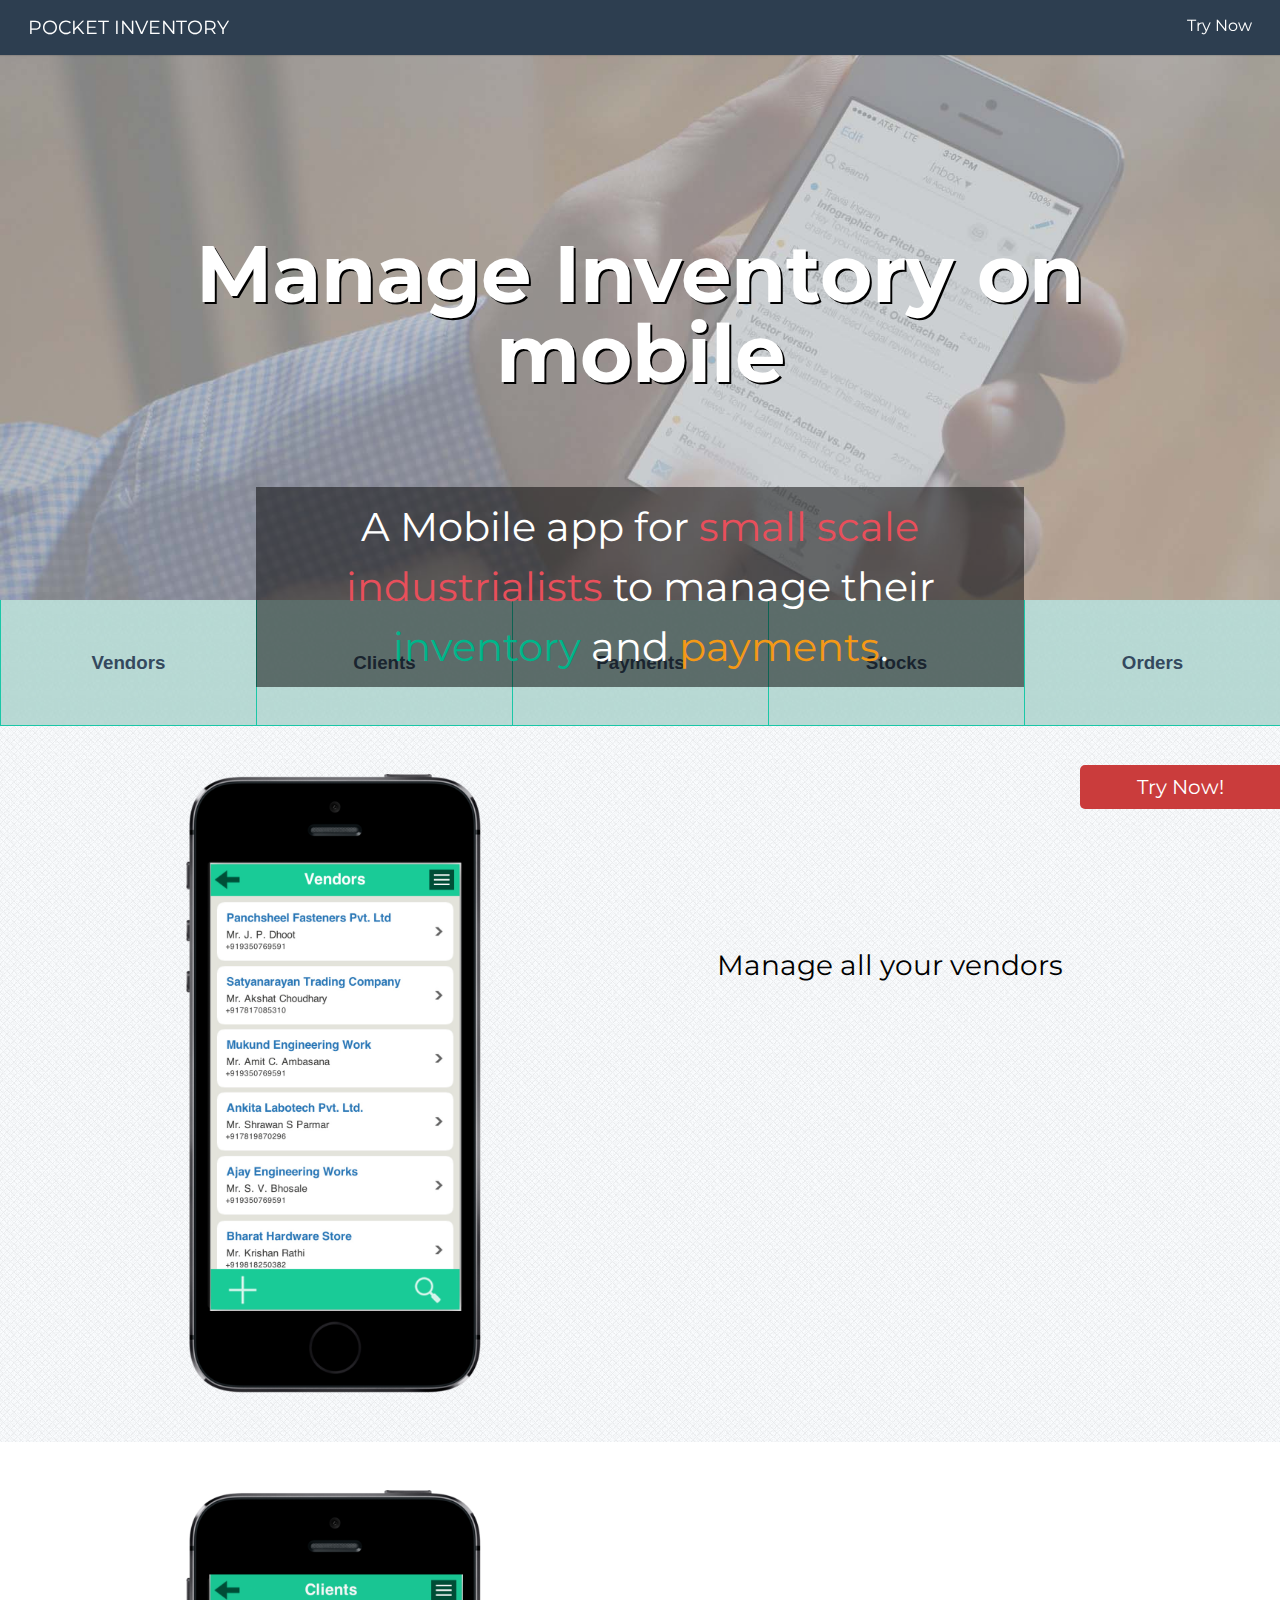
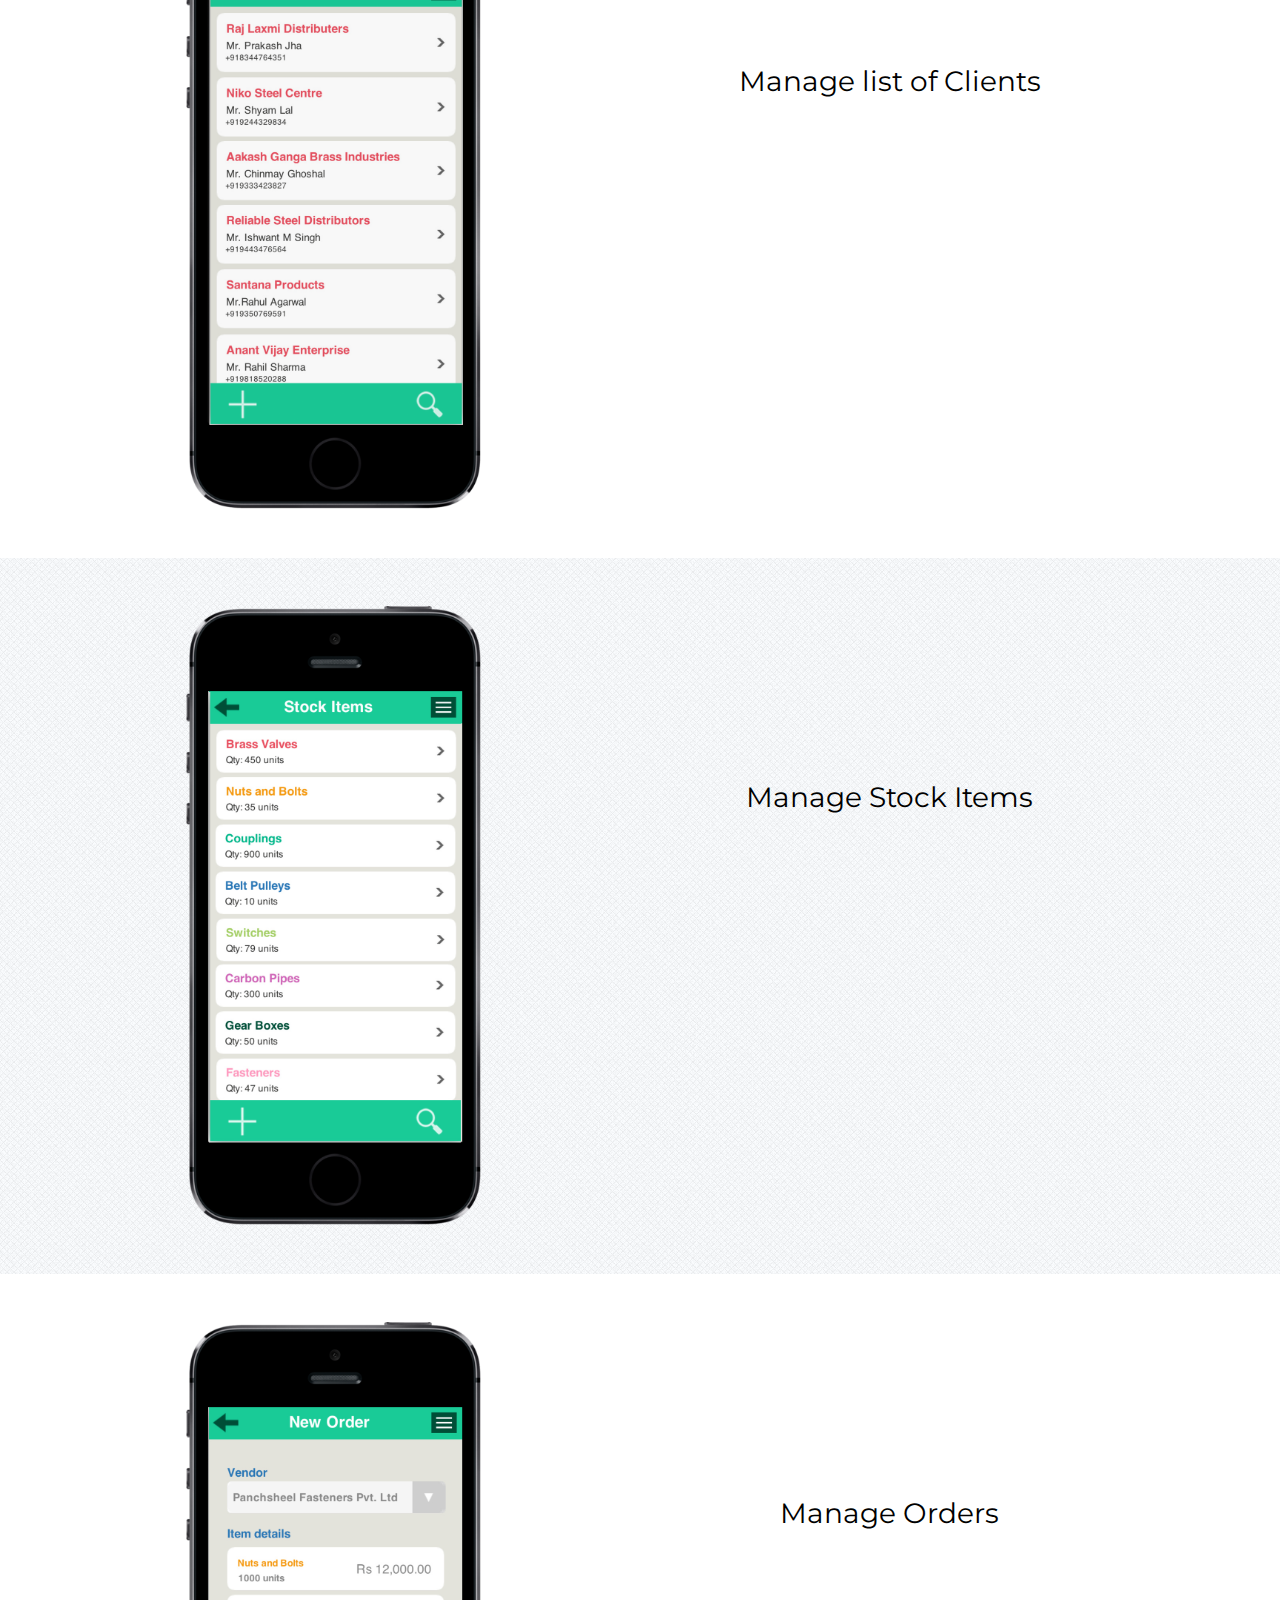
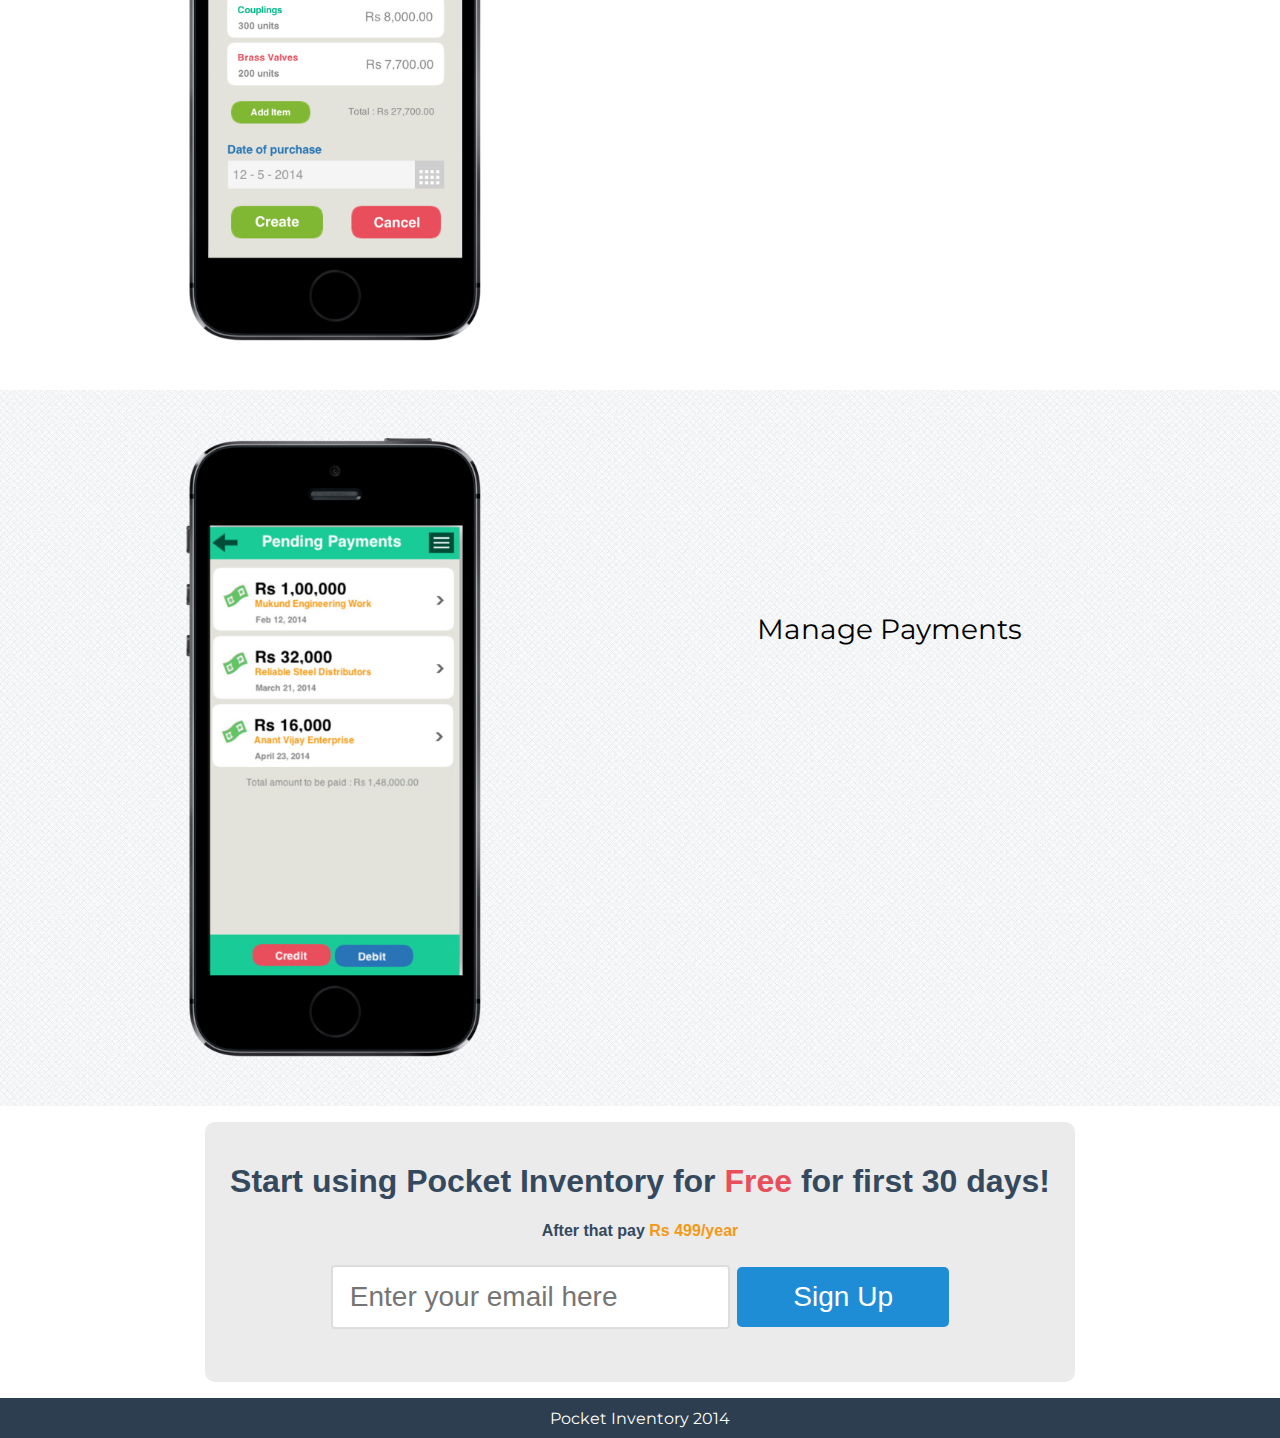
==== index.html @ 13d5ef51 "uncomenting fonts link" ====
<!doctype html>
<html lang="en">
<head>
  <meta charset="utf-8">
  <meta name="viewport" content="width=device-width, initial-scale=1.0">
  <title>Pocket Inventory</title>
  <link href='http://fonts.googleapis.com/css?family=Montserrat' rel='stylesheet' type='text/css'>
  <link rel="stylesheet" href="css/pure.css">
  <link rel="stylesheet" href="css/style.css">
  <script type="text/javascript">
    function extracted(event) {
      event.preventDefault();
      event.stopPropagation();
    }
    function linkToSignUp(event) {
      window.location.href = "#signup-form";
      extracted(event);
    }
    function linkToVendorList(event) {
      window.location.href = "#vendorList";
      extracted(event)
    }
    function linkToClientList(event) {
      window.location.href = "#clientList";
      extracted(event);
    }
    function linkToStockList(event) {
      window.location.href = "#stockList";
      extracted(event);
    }
    function linkToOrderList(event) {
      window.location.href = "#orderList";
      extracted(event);
    }
    function linkToPaymentList(event) {
      window.location.href = "#paymentList";
      extracted(event);
    }
  </script>

</head>
<body>
<button class="pure-button signup-button" onclick="linkToSignUp()">Try Now!
</button>

<div class="header">
  <div class="home-menu pure-menu pure-menu-open pure-menu-horizontal pure-menu-fixed">
    <a class="pure-menu-heading" href="">Pocket Inventory</a>

    <ul>
      <li class="pure-menu-selected"><a href="#signup-form">Try Now</a></li>
    </ul>
  </div>
</div>

<div class="splash-container">
  <div class="splash">
    <h1 class="splash-head">Manage Inventory on mobile</h1>

    <p class="splash-subhead">
      A Mobile app for <span class="red">small scale industrialists</span> to manage their <span
      class="green">inventory</span>
      and <span class="yellow">payments</span>.
    </p>
  </div>
</div>


<div class="pure-g-r">
    <div class="pure-u-1-5 features_tab" onclick="linkToVendorList()"><h3> Vendors </h3></div>
    <div class="pure-u-1-5 features_tab" onclick="linkToClientList()"><h3> Clients </h3></div>
    <div class="pure-u-1-5 features_tab" onclick="linkToPaymentList()"><h3> Payments </h3></div>
    <div class="pure-u-1-5 features_tab" onclick="linkToStockList()"><h3> Stocks </h3></div>
    <div class="pure-u-1-5 features_tab" onclick="linkToOrderList()"><h3> Orders </h3></div>
</div>

<div class="content_grey" id="vendorList">
  <div class="pure-g-r">
    <div class="l-box-lrg pure-u-1 pure-u-med-2-5 feature-img" style="position: relative;">
      <img src="img/vendorsMockup.png" style="position: relative; width: 300px; height: 620px">
    </div>

    <div class="l-box-lrg pure-u-1 pure-u-med-3-5 feature-text">
      <p>
        Manage all your vendors
      </p>
    </div>
  </div>
</div>

<div class="content_white" id="clientList">
  <div class="pure-g-r">

    <div class="l-box-lrg pure-u-1 pure-u-med-2-5 feature-img" style="position: relative;">
      <img src="img/clientMockup.png" style="position: relative; width: 300px; height: 620px">
    </div>
    <div class="l-box-lrg pure-u-1 pure-u-med-3-5 feature-text">
      <p>
        Manage list of Clients
      </p>
    </div>

  </div>
</div>

<div class="content_grey" id="stockList">
  <div class="pure-g-r">
    <div class="l-box-lrg pure-u-1 pure-u-med-2-5 feature-img" style="position: relative;">
      <img src="img/stocksMockup.png" style="position: relative; width: 300px; height: 620px">
    </div>

    <div class="l-box-lrg pure-u-1 pure-u-med-3-5 feature-text">
      <p>
        Manage Stock Items
      </p>
    </div>
  </div>
</div>


<div class="content_white" id="orderList">
  <div class="pure-g-r">
    <div class="l-box-lrg pure-u-1 pure-u-med-2-5 feature-img" style="position: relative;">
      <img src="img/newOrders.png" style="position: relative; width: 300px; height: 620px">
    </div>

    <div class="l-box-lrg pure-u-1 pure-u-med-3-5 feature-text">
      <p>
        Manage Orders
      </p>
    </div>
  </div>
</div>

<div class="content_grey" id="paymentList">
  <div class="pure-g-r">
    <div class="l-box-lrg pure-u-1 pure-u-med-2-5 feature-img" style="position: relative;">
      <img src="img/paymentMockup.png" style="position: relative; width: 300px; height: 620px">
    </div>

    <div class="l-box-lrg pure-u-1 pure-u-med-3-5 feature-text">
      <p>
        Manage Payments
      </p>
    </div>
  </div>
</div>

<div class="content_white">
    <div class="pure-g-r">
        <div class="pure-u signup-area">
            <div id="signup-form">
                <h1>Start using Pocket Inventory for <span class="red">Free</span> for first 30 days!</h1>
                <h4>After that pay <span class="yellow">Rs 499/year</span></h4>
                <form class="pure-form">
                    <input type="email" placeholder="Enter your email here">
                    <button type="submit" class="pure-button pure-button-primary">Sign Up</button>
                </form>
            </div>
        </div>
    </div>
</div>
<footer class="footer">Pocket Inventory 2014</footer>
</body>
</html>
---- css/pure.css ----
/*!
Pure v0.4.2
Copyright 2014 Yahoo! Inc. All rights reserved.
Licensed under the BSD License.
https://github.com/yui/pure/blob/master/LICENSE.md
*/
/*!
normalize.css v1.1.3 | MIT License | git.io/normalize
Copyright (c) Nicolas Gallagher and Jonathan Neal
*/
/*! normalize.css v1.1.3 | MIT License | git.io/normalize */article,aside,details,figcaption,figure,footer,header,hgroup,main,nav,section,summary{display:block}audio,canvas,video{display:inline-block;*display:inline;*zoom:1}audio:not([controls]){display:none;height:0}[hidden]{display:none}html{font-size:100%;-ms-text-size-adjust:100%;-webkit-text-size-adjust:100%}html,button,input,select,textarea{font-family:sans-serif}body{margin:0}a:focus{outline:thin dotted}a:active,a:hover{outline:0}h1{font-size:2em;margin:.67em 0}h2{font-size:1.5em;margin:.83em 0}h3{font-size:1.17em;margin:1em 0}h4{font-size:1em;margin:1.33em 0}h5{font-size:.83em;margin:1.67em 0}h6{font-size:.67em;margin:2.33em 0}abbr[title]{border-bottom:1px dotted}b,strong{font-weight:700}blockquote{margin:1em 40px}dfn{font-style:italic}hr{-moz-box-sizing:content-box;box-sizing:content-box;height:0}mark{background:#ff0;color:#000}p,pre{margin:1em 0}code,kbd,pre,samp{font-family:monospace,serif;_font-family:'courier new',monospace;font-size:1em}pre{white-space:pre;white-space:pre-wrap;word-wrap:break-word}q{quotes:none}q:before,q:after{content:'';content:none}small{font-size:80%}sub,sup{font-size:75%;line-height:0;position:relative;vertical-align:baseline}sup{top:-.5em}sub{bottom:-.25em}dl,menu,ol,ul{margin:1em 0}dd{margin:0 0 0 40px}menu,ol,ul{padding:0 0 0 40px}nav ul,nav ol{list-style:none;list-style-image:none}img{border:0;-ms-interpolation-mode:bicubic}svg:not(:root){overflow:hidden}figure{margin:0}form{margin:0}fieldset{border:1px solid silver;margin:0 2px;padding:.35em .625em .75em}legend{border:0;padding:0;white-space:normal;*margin-left:-7px}button,input,select,textarea{font-size:100%;margin:0;vertical-align:baseline;*vertical-align:middle}button,input{line-height:normal}button,select{text-transform:none}button,html input[type=button],input[type=reset],input[type=submit]{-webkit-appearance:button;cursor:pointer;*overflow:visible}button[disabled],html input[disabled]{cursor:default}input[type=checkbox],input[type=radio]{box-sizing:border-box;padding:0;*height:13px;*width:13px}input[type=search]{-webkit-appearance:textfield;-moz-box-sizing:content-box;-webkit-box-sizing:content-box;box-sizing:content-box}input[type=search]::-webkit-search-cancel-button,input[type=search]::-webkit-search-decoration{-webkit-appearance:none}button::-moz-focus-inner,input::-moz-focus-inner{border:0;padding:0}textarea{overflow:auto;vertical-align:top}table{border-collapse:collapse;border-spacing:0}[hidden]{display:none!important}.pure-g{letter-spacing:-.31em;*letter-spacing:normal;*word-spacing:-.43em;text-rendering:optimizespeed;font-family:FreeSans,Arimo,"Droid Sans",Helvetica,Arial,sans-serif;display:-webkit-flex;-webkit-flex-flow:row wrap;display:-ms-flexbox;-ms-flex-flow:row wrap}.opera-only :-o-prefocus,.pure-g{word-spacing:-.43em}.pure-u{display:inline-block;*display:inline;zoom:1;letter-spacing:normal;word-spacing:normal;vertical-align:top;text-rendering:auto}.pure-g [class *="pure-u"]{font-family:sans-serif}.pure-u-1,.pure-u-1-1,.pure-u-1-2,.pure-u-1-3,.pure-u-2-3,.pure-u-1-4,.pure-u-3-4,.pure-u-1-5,.pure-u-2-5,.pure-u-3-5,.pure-u-4-5,.pure-u-5-5,.pure-u-1-6,.pure-u-5-6,.pure-u-1-8,.pure-u-3-8,.pure-u-5-8,.pure-u-7-8,.pure-u-1-12,.pure-u-5-12,.pure-u-7-12,.pure-u-11-12,.pure-u-1-24,.pure-u-2-24,.pure-u-3-24,.pure-u-4-24,.pure-u-5-24,.pure-u-6-24,.pure-u-7-24,.pure-u-8-24,.pure-u-9-24,.pure-u-10-24,.pure-u-11-24,.pure-u-12-24,.pure-u-13-24,.pure-u-14-24,.pure-u-15-24,.pure-u-16-24,.pure-u-17-24,.pure-u-18-24,.pure-u-19-24,.pure-u-20-24,.pure-u-21-24,.pure-u-22-24,.pure-u-23-24,.pure-u-24-24{display:inline-block;*display:inline;zoom:1;letter-spacing:normal;word-spacing:normal;vertical-align:top;text-rendering:auto}.pure-u-1-24{width:4.1667%;*width:4.1357%}.pure-u-1-12,.pure-u-2-24{width:8.3333%;*width:8.3023%}.pure-u-1-8,.pure-u-3-24{width:12.5%;*width:12.469%}.pure-u-1-6,.pure-u-4-24{width:16.6667%;*width:16.6357%}.pure-u-1-5{width:20%;*width:19.969%}.pure-u-5-24{width:20.8333%;*width:20.8023%}.pure-u-1-4,.pure-u-6-24{width:25%;*width:24.969%}.pure-u-7-24{width:29.1667%;*width:29.1357%}.pure-u-1-3,.pure-u-8-24{width:33.3333%;*width:33.3023%}.pure-u-3-8,.pure-u-9-24{width:37.5%;*width:37.469%}.pure-u-2-5{width:40%;*width:39.969%}.pure-u-5-12,.pure-u-10-24{width:41.6667%;*width:41.6357%}.pure-u-11-24{width:45.8333%;*width:45.8023%}.pure-u-1-2,.pure-u-12-24{width:50%;*width:49.969%}.pure-u-13-24{width:54.1667%;*width:54.1357%}.pure-u-7-12,.pure-u-14-24{width:58.3333%;*width:58.3023%}.pure-u-3-5{width:60%;*width:59.969%}.pure-u-5-8,.pure-u-15-24{width:62.5%;*width:62.469%}.pure-u-2-3,.pure-u-16-24{width:66.6667%;*width:66.6357%}.pure-u-17-24{width:70.8333%;*width:70.8023%}.pure-u-3-4,.pure-u-18-24{width:75%;*width:74.969%}.pure-u-19-24{width:79.1667%;*width:79.1357%}.pure-u-4-5{width:80%;*width:79.969%}.pure-u-5-6,.pure-u-20-24{width:83.3333%;*width:83.3023%}.pure-u-7-8,.pure-u-21-24{width:87.5%;*width:87.469%}.pure-u-11-12,.pure-u-22-24{width:91.6667%;*width:91.6357%}.pure-u-23-24{width:95.8333%;*width:95.8023%}.pure-u-1,.pure-u-1-1,.pure-u-5-5,.pure-u-24-24{width:100%}.pure-g-r{letter-spacing:-.31em;*letter-spacing:normal;*word-spacing:-.43em;font-family:FreeSans,Arimo,"Droid Sans",Helvetica,Arial,sans-serif;display:-webkit-flex;-webkit-flex-flow:row wrap;display:-ms-flexbox;-ms-flex-flow:row wrap}.opera-only :-o-prefocus,.pure-g-r{word-spacing:-.43em}.pure-g-r [class *="pure-u"]{font-family:sans-serif}.pure-g-r img{max-width:100%;height:auto}@media (min-width:980px){.pure-visible-phone{display:none}.pure-visible-tablet{display:none}.pure-hidden-desktop{display:none}}@media (max-width:480px){.pure-g-r>.pure-u,.pure-g-r>[class *="pure-u-"]{width:100%}}@media (max-width:767px){.pure-g-r>.pure-u,.pure-g-r>[class *="pure-u-"]{width:100%}.pure-hidden-phone{display:none}.pure-visible-desktop{display:none}}@media (min-width:768px) and (max-width:979px){.pure-hidden-tablet{display:none}.pure-visible-desktop{display:none}}.pure-button{display:inline-block;*display:inline;zoom:1;line-height:normal;white-space:nowrap;vertical-align:baseline;text-align:center;cursor:pointer;-webkit-user-drag:none;-webkit-user-select:none;-moz-user-select:none;-ms-user-select:none;user-select:none}.pure-button::-moz-focus-inner{padding:0;border:0}.pure-button{font-family:inherit;font-size:100%;*font-size:90%;*overflow:visible;padding:.5em 1em;color:#444;color:rgba(0,0,0,.8);*color:#444;border:1px solid #999;border:0 rgba(0,0,0,0);background-color:#E6E6E6;text-decoration:none;border-radius:2px}.pure-button-hover,.pure-button:hover,.pure-button:focus{filter:progid:DXImageTransform.Microsoft.gradient(startColorstr='#00000000', endColorstr='#1a000000', GradientType=0);background-image:-webkit-gradient(linear,0 0,0 100%,from(transparent),color-stop(40%,rgba(0,0,0,.05)),to(rgba(0,0,0,.1)));background-image:-webkit-linear-gradient(transparent,rgba(0,0,0,.05) 40%,rgba(0,0,0,.1));background-image:-moz-linear-gradient(top,rgba(0,0,0,.05) 0,rgba(0,0,0,.1));background-image:-o-linear-gradient(transparent,rgba(0,0,0,.05) 40%,rgba(0,0,0,.1));background-image:linear-gradient(transparent,rgba(0,0,0,.05) 40%,rgba(0,0,0,.1))}.pure-button:focus{outline:0}.pure-button-active,.pure-button:active{box-shadow:0 0 0 1px rgba(0,0,0,.15) inset,0 0 6px rgba(0,0,0,.2) inset}.pure-button[disabled],.pure-button-disabled,.pure-button-disabled:hover,.pure-button-disabled:focus,.pure-button-disabled:active{border:0;background-image:none;filter:progid:DXImageTransform.Microsoft.gradient(enabled=false);filter:alpha(opacity=40);-khtml-opacity:.4;-moz-opacity:.4;opacity:.4;cursor:not-allowed;box-shadow:none}.pure-button-hidden{display:none}.pure-button::-moz-focus-inner{padding:0;border:0}.pure-button-primary,.pure-button-selected,a.pure-button-primary,a.pure-button-selected{background-color:#0078e7;color:#fff}.pure-form input[type=text],.pure-form input[type=password],.pure-form input[type=email],.pure-form input[type=url],.pure-form input[type=date],.pure-form input[type=month],.pure-form input[type=time],.pure-form input[type=datetime],.pure-form input[type=datetime-local],.pure-form input[type=week],.pure-form input[type=number],.pure-form input[type=search],.pure-form input[type=tel],.pure-form input[type=color],.pure-form select,.pure-form textarea{padding:.5em .6em;display:inline-block;border:1px solid #ccc;box-shadow:inset 0 1px 3px #ddd;border-radius:4px;-webkit-box-sizing:border-box;-moz-box-sizing:border-box;box-sizing:border-box}.pure-form input:not([type]){padding:.5em .6em;display:inline-block;border:1px solid #ccc;box-shadow:inset 0 1px 3px #ddd;border-radius:4px;-webkit-box-sizing:border-box;-moz-box-sizing:border-box;box-sizing:border-box}.pure-form input[type=color]{padding:.2em .5em}.pure-form input[type=text]:focus,.pure-form input[type=password]:focus,.pure-form input[type=email]:focus,.pure-form input[type=url]:focus,.pure-form input[type=date]:focus,.pure-form input[type=month]:focus,.pure-form input[type=time]:focus,.pure-form input[type=datetime]:focus,.pure-form input[type=datetime-local]:focus,.pure-form input[type=week]:focus,.pure-form input[type=number]:focus,.pure-form input[type=search]:focus,.pure-form input[type=tel]:focus,.pure-form input[type=color]:focus,.pure-form select:focus,.pure-form textarea:focus{outline:0;outline:thin dotted \9;border-color:#129FEA}.pure-form input:not([type]):focus{outline:0;outline:thin dotted \9;border-color:#129FEA}.pure-form input[type=file]:focus,.pure-form input[type=radio]:focus,.pure-form input[type=checkbox]:focus{outline:thin dotted #333;outline:1px auto #129FEA}.pure-form .pure-checkbox,.pure-form .pure-radio{margin:.5em 0;display:block}.pure-form input[type=text][disabled],.pure-form input[type=password][disabled],.pure-form input[type=email][disabled],.pure-form input[type=url][disabled],.pure-form input[type=date][disabled],.pure-form input[type=month][disabled],.pure-form input[type=time][disabled],.pure-form input[type=datetime][disabled],.pure-form input[type=datetime-local][disabled],.pure-form input[type=week][disabled],.pure-form input[type=number][disabled],.pure-form input[type=search][disabled],.pure-form input[type=tel][disabled],.pure-form input[type=color][disabled],.pure-form select[disabled],.pure-form textarea[disabled]{cursor:not-allowed;background-color:#eaeded;color:#cad2d3}.pure-form input:not([type])[disabled]{cursor:not-allowed;background-color:#eaeded;color:#cad2d3}.pure-form input[readonly],.pure-form select[readonly],.pure-form textarea[readonly]{background:#eee;color:#777;border-color:#ccc}.pure-form input:focus:invalid,.pure-form textarea:focus:invalid,.pure-form select:focus:invalid{color:#b94a48;border-color:#ee5f5b}.pure-form input:focus:invalid:focus,.pure-form textarea:focus:invalid:focus,.pure-form select:focus:invalid:focus{border-color:#e9322d}.pure-form input[type=file]:focus:invalid:focus,.pure-form input[type=radio]:focus:invalid:focus,.pure-form input[type=checkbox]:focus:invalid:focus{outline-color:#e9322d}.pure-form select{border:1px solid #ccc;background-color:#fff}.pure-form select[multiple]{height:auto}.pure-form label{margin:.5em 0 .2em}.pure-form fieldset{margin:0;padding:.35em 0 .75em;border:0}.pure-form legend{display:block;width:100%;padding:.3em 0;margin-bottom:.3em;color:#333;border-bottom:1px solid #e5e5e5}.pure-form-stacked input[type=text],.pure-form-stacked input[type=password],.pure-form-stacked input[type=email],.pure-form-stacked input[type=url],.pure-form-stacked input[type=date],.pure-form-stacked input[type=month],.pure-form-stacked input[type=time],.pure-form-stacked input[type=datetime],.pure-form-stacked input[type=datetime-local],.pure-form-stacked input[type=week],.pure-form-stacked input[type=number],.pure-form-stacked input[type=search],.pure-form-stacked input[type=tel],.pure-form-stacked input[type=color],.pure-form-stacked select,.pure-form-stacked label,.pure-form-stacked textarea{display:block;margin:.25em 0}.pure-form-stacked input:not([type]){display:block;margin:.25em 0}.pure-form-aligned input,.pure-form-aligned textarea,.pure-form-aligned select,.pure-form-aligned .pure-help-inline,.pure-form-message-inline{display:inline-block;*display:inline;*zoom:1;vertical-align:middle}.pure-form-aligned textarea{vertical-align:top}.pure-form-aligned .pure-control-group{margin-bottom:.5em}.pure-form-aligned .pure-control-group label{text-align:right;display:inline-block;vertical-align:middle;width:10em;margin:0 1em 0 0}.pure-form-aligned .pure-controls{margin:1.5em 0 0 10em}.pure-form input.pure-input-rounded,.pure-form .pure-input-rounded{border-radius:2em;padding:.5em 1em}.pure-form .pure-group fieldset{margin-bottom:10px}.pure-form .pure-group input{display:block;padding:10px;margin:0;border-radius:0;position:relative;top:-1px}.pure-form .pure-group input:focus{z-index:2}.pure-form .pure-group input:first-child{top:1px;border-radius:4px 4px 0 0}.pure-form .pure-group input:last-child{top:-2px;border-radius:0 0 4px 4px}.pure-form .pure-group button{margin:.35em 0}.pure-form .pure-input-1{width:100%}.pure-form .pure-input-2-3{width:66%}.pure-form .pure-input-1-2{width:50%}.pure-form .pure-input-1-3{width:33%}.pure-form .pure-input-1-4{width:25%}.pure-form .pure-help-inline,.pure-form-message-inline{display:inline-block;padding-left:.3em;color:#666;vertical-align:middle;font-size:.875em}.pure-form-message{display:block;color:#666;font-size:.875em}@media only screen and (max-width :480px){.pure-form button[type=submit]{margin:.7em 0 0}.pure-form input:not([type]),.pure-form input[type=text],.pure-form input[type=password],.pure-form input[type=email],.pure-form input[type=url],.pure-form input[type=date],.pure-form input[type=month],.pure-form input[type=time],.pure-form input[type=datetime],.pure-form input[type=datetime-local],.pure-form input[type=week],.pure-form input[type=number],.pure-form input[type=search],.pure-form input[type=tel],.pure-form input[type=color],.pure-form label{margin-bottom:.3em;display:block}.pure-group input:not([type]),.pure-group input[type=text],.pure-group input[type=password],.pure-group input[type=email],.pure-group input[type=url],.pure-group input[type=date],.pure-group input[type=month],.pure-group input[type=time],.pure-group input[type=datetime],.pure-group input[type=datetime-local],.pure-group input[type=week],.pure-group input[type=number],.pure-group input[type=search],.pure-group input[type=tel],.pure-group input[type=color]{margin-bottom:0}.pure-form-aligned .pure-control-group label{margin-bottom:.3em;text-align:left;display:block;width:100%}.pure-form-aligned .pure-controls{margin:1.5em 0 0}.pure-form .pure-help-inline,.pure-form-message-inline,.pure-form-message{display:block;font-size:.75em;padding:.2em 0 .8em}}.pure-menu ul{position:absolute;visibility:hidden}.pure-menu.pure-menu-open{visibility:visible;z-index:2;width:100%}.pure-menu ul{left:-10000px;list-style:none;margin:0;padding:0;top:-10000px;z-index:1}.pure-menu>ul{position:relative}.pure-menu-open>ul{left:0;top:0;visibility:visible}.pure-menu-open>ul:focus{outline:0}.pure-menu li{position:relative}.pure-menu a,.pure-menu .pure-menu-heading{display:block;color:inherit;line-height:1.5em;padding:5px 20px;text-decoration:none;white-space:nowrap}.pure-menu.pure-menu-horizontal>.pure-menu-heading{display:inline-block;*display:inline;zoom:1;margin:0;vertical-align:middle}.pure-menu.pure-menu-horizontal>ul{display:inline-block;*display:inline;zoom:1;vertical-align:middle}.pure-menu li a{padding:5px 20px}.pure-menu-can-have-children>.pure-menu-label:after{content:'\25B8';float:right;font-family:'Lucida Grande','Lucida Sans Unicode','DejaVu Sans',sans-serif;margin-right:-20px;margin-top:-1px}.pure-menu-can-have-children>.pure-menu-label{padding-right:30px}.pure-menu-separator{background-color:#dfdfdf;display:block;height:1px;font-size:0;margin:7px 2px;overflow:hidden}.pure-menu-hidden{display:none}.pure-menu-fixed{position:fixed;top:0;left:0;width:100%}.pure-menu-horizontal li{display:inline-block;*display:inline;zoom:1;vertical-align:middle}.pure-menu-horizontal li li{display:block}.pure-menu-horizontal>.pure-menu-children>.pure-menu-can-have-children>.pure-menu-label:after{content:"\25BE"}.pure-menu-horizontal>.pure-menu-children>.pure-menu-can-have-children>.pure-menu-label{padding-right:30px}.pure-menu-horizontal li.pure-menu-separator{height:50%;width:1px;margin:0 7px}.pure-menu-horizontal li li.pure-menu-separator{height:1px;width:auto;margin:7px 2px}.pure-menu.pure-menu-open,.pure-menu.pure-menu-horizontal li .pure-menu-children{background:#fff;border:1px solid #b7b7b7}.pure-menu.pure-menu-horizontal,.pure-menu.pure-menu-horizontal .pure-menu-heading{border:0}.pure-menu a{border:1px solid transparent;border-left:0;border-right:0}.pure-menu a,.pure-menu .pure-menu-can-have-children>li:after{color:#777}.pure-menu .pure-menu-can-have-children>li:hover:after{color:#fff}.pure-menu .pure-menu-open{background:#dedede}.pure-menu li a:hover,.pure-menu li a:focus{background:#eee}.pure-menu li.pure-menu-disabled a:hover,.pure-menu li.pure-menu-disabled a:focus{background:#fff;color:#bfbfbf}.pure-menu .pure-menu-disabled>a{background-image:none;border-color:transparent;cursor:default}.pure-menu .pure-menu-disabled>a,.pure-menu .pure-menu-can-have-children.pure-menu-disabled>a:after{color:#bfbfbf}.pure-menu .pure-menu-heading{color:#565d64;text-transform:uppercase;font-size:90%;margin-top:.5em;border-bottom-width:1px;border-bottom-style:solid;border-bottom-color:#dfdfdf}.pure-menu .pure-menu-selected a{color:#000}.pure-menu.pure-menu-open.pure-menu-fixed{border:0;border-bottom:1px solid #b7b7b7}.pure-paginator{letter-spacing:-.31em;*letter-spacing:normal;*word-spacing:-.43em;text-rendering:optimizespeed;list-style:none;margin:0;padding:0}.opera-only :-o-prefocus,.pure-paginator{word-spacing:-.43em}.pure-paginator li{display:inline-block;*display:inline;zoom:1;letter-spacing:normal;word-spacing:normal;vertical-align:top;text-rendering:auto}.pure-paginator .pure-button{border-radius:0;padding:.8em 1.4em;vertical-align:top;height:1.1em}.pure-paginator .pure-button:focus,.pure-paginator .pure-button:active{outline-style:none}.pure-paginator .prev,.pure-paginator .next{color:#C0C1C3;text-shadow:0 -1px 0 rgba(0,0,0,.45)}.pure-paginator .prev{border-radius:2px 0 0 2px}.pure-paginator .next{border-radius:0 2px 2px 0}@media (max-width:480px){.pure-menu-horizontal{width:100%}.pure-menu-children li{display:block;border-bottom:1px solid #000}}.pure-table{border-collapse:collapse;border-spacing:0;empty-cells:show;border:1px solid #cbcbcb}.pure-table caption{color:#000;font:italic 85%/1 arial,sans-serif;padding:1em 0;text-align:center}.pure-table td,.pure-table th{border-left:1px solid #cbcbcb;border-width:0 0 0 1px;font-size:inherit;margin:0;overflow:visible;padding:6px 12px}.pure-table td:first-child,.pure-table th:first-child{border-left-width:0}.pure-table thead{background:#e0e0e0;color:#000;text-align:left;vertical-align:bottom}.pure-table td{background-color:transparent}.pure-table-odd td{background-color:#f2f2f2}.pure-table-striped tr:nth-child(2n-1) td{background-color:#f2f2f2}.pure-table-bordered td{border-bottom:1px solid #cbcbcb}.pure-table-bordered tbody>tr:last-child td,.pure-table-horizontal tbody>tr:last-child td{border-bottom-width:0}.pure-table-horizontal td,.pure-table-horizontal th{border-width:0 0 1px;border-bottom:1px solid #cbcbcb}.pure-table-horizontal tbody>tr:last-child td{border-bottom-width:0}
---- css/style.css ----
body{
    margin: 0;
    padding: 0;
    background: url('/img/bg-main.gif') repeat;
    font-family: 'Montserrat', sans-serif;
}

@media screen and (min-width: 35.5em) {
    .pure-u-sm-1,
    .pure-u-sm-1-1,
    .pure-u-sm-1-2,
    .pure-u-sm-1-3,
    .pure-u-sm-2-3,
    .pure-u-sm-1-4,
    .pure-u-sm-3-4,
    .pure-u-sm-1-5,
    .pure-u-sm-2-5,
    .pure-u-sm-3-5,
    .pure-u-sm-4-5,
    .pure-u-sm-5-5,
    .pure-u-sm-1-6,
    .pure-u-sm-5-6,
    .pure-u-sm-1-8,
    .pure-u-sm-3-8,
    .pure-u-sm-5-8,
    .pure-u-sm-7-8,
    .pure-u-sm-1-12,
    .pure-u-sm-5-12,
    .pure-u-sm-7-12,
    .pure-u-sm-11-12,
    .pure-u-sm-1-24,
    .pure-u-sm-2-24,
    .pure-u-sm-3-24,
    .pure-u-sm-4-24,
    .pure-u-sm-5-24,
    .pure-u-sm-6-24,
    .pure-u-sm-7-24,
    .pure-u-sm-8-24,
    .pure-u-sm-9-24,
    .pure-u-sm-10-24,
    .pure-u-sm-11-24,
    .pure-u-sm-12-24,
    .pure-u-sm-13-24,
    .pure-u-sm-14-24,
    .pure-u-sm-15-24,
    .pure-u-sm-16-24,
    .pure-u-sm-17-24,
    .pure-u-sm-18-24,
    .pure-u-sm-19-24,
    .pure-u-sm-20-24,
    .pure-u-sm-21-24,
    .pure-u-sm-22-24,
    .pure-u-sm-23-24,
    .pure-u-sm-24-24 {
        display: inline-block;
        *display: inline;
        zoom: 1;
        letter-spacing: normal;
        word-spacing: normal;
        vertical-align: top;
        text-rendering: auto;
    }

    .pure-u-sm-1-24 {
        width: 4.1667%;
        *width: 4.1357%;
    }

    .pure-u-sm-1-12,
    .pure-u-sm-2-24 {
        width: 8.3333%;
        *width: 8.3023%;
    }

    .pure-u-sm-1-8,
    .pure-u-sm-3-24 {
        width: 12.5000%;
        *width: 12.4690%;
    }

    .pure-u-sm-1-6,
    .pure-u-sm-4-24 {
        width: 16.6667%;
        *width: 16.6357%;
    }

    .pure-u-sm-1-5 {
        width: 20%;
        *width: 19.9690%;
    }

    .pure-u-sm-5-24 {
        width: 20.8333%;
        *width: 20.8023%;
    }

    .pure-u-sm-1-4,
    .pure-u-sm-6-24 {
        width: 25%;
        *width: 24.9690%;
    }

    .pure-u-sm-7-24 {
        width: 29.1667%;
        *width: 29.1357%;
    }

    .pure-u-sm-1-3,
    .pure-u-sm-8-24 {
        width: 33.3333%;
        *width: 33.3023%;
    }

    .pure-u-sm-3-8,
    .pure-u-sm-9-24 {
        width: 37.5000%;
        *width: 37.4690%;
    }

    .pure-u-sm-2-5 {
        width: 40%;
        *width: 39.9690%;
    }

    .pure-u-sm-5-12,
    .pure-u-sm-10-24 {
        width: 41.6667%;
        *width: 41.6357%;
    }

    .pure-u-sm-11-24 {
        width: 45.8333%;
        *width: 45.8023%;
    }

    .pure-u-sm-1-2,
    .pure-u-sm-12-24 {
        width: 50%;
        *width: 49.9690%;
    }

    .pure-u-sm-13-24 {
        width: 54.1667%;
        *width: 54.1357%;
    }

    .pure-u-sm-7-12,
    .pure-u-sm-14-24 {
        width: 58.3333%;
        *width: 58.3023%;
    }

    .pure-u-sm-3-5 {
        width: 60%;
        *width: 59.9690%;
    }

    .pure-u-sm-5-8,
    .pure-u-sm-15-24 {
        width: 62.5000%;
        *width: 62.4690%;
    }

    .pure-u-sm-2-3,
    .pure-u-sm-16-24 {
        width: 66.6667%;
        *width: 66.6357%;
    }

    .pure-u-sm-17-24 {
        width: 70.8333%;
        *width: 70.8023%;
    }

    .pure-u-sm-3-4,
    .pure-u-sm-18-24 {
        width: 75%;
        *width: 74.9690%;
    }

    .pure-u-sm-19-24 {
        width: 79.1667%;
        *width: 79.1357%;
    }

    .pure-u-sm-4-5 {
        width: 80%;
        *width: 79.9690%;
    }

    .pure-u-sm-5-6,
    .pure-u-sm-20-24 {
        width: 83.3333%;
        *width: 83.3023%;
    }

    .pure-u-sm-7-8,
    .pure-u-sm-21-24 {
        width: 87.5000%;
        *width: 87.4690%;
    }

    .pure-u-sm-11-12,
    .pure-u-sm-22-24 {
        width: 91.6667%;
        *width: 91.6357%;
    }

    .pure-u-sm-23-24 {
        width: 95.8333%;
        *width: 95.8023%;
    }

    .pure-u-sm-1,
    .pure-u-sm-1-1,
    .pure-u-sm-5-5,
    .pure-u-sm-24-24 {
        width: 100%;
    }
}

@media screen and (min-width: 48em) {
    .pure-u-med-1,
    .pure-u-med-1-1,
    .pure-u-med-1-2,
    .pure-u-med-1-3,
    .pure-u-med-2-3,
    .pure-u-med-1-4,
    .pure-u-med-3-4,
    .pure-u-med-1-5,
    .pure-u-med-2-5,
    .pure-u-med-3-5,
    .pure-u-med-4-5,
    .pure-u-med-5-5,
    .pure-u-med-1-6,
    .pure-u-med-5-6,
    .pure-u-med-1-8,
    .pure-u-med-3-8,
    .pure-u-med-5-8,
    .pure-u-med-7-8,
    .pure-u-med-1-12,
    .pure-u-med-5-12,
    .pure-u-med-7-12,
    .pure-u-med-11-12,
    .pure-u-med-1-24,
    .pure-u-med-2-24,
    .pure-u-med-3-24,
    .pure-u-med-4-24,
    .pure-u-med-5-24,
    .pure-u-med-6-24,
    .pure-u-med-7-24,
    .pure-u-med-8-24,
    .pure-u-med-9-24,
    .pure-u-med-10-24,
    .pure-u-med-11-24,
    .pure-u-med-12-24,
    .pure-u-med-13-24,
    .pure-u-med-14-24,
    .pure-u-med-15-24,
    .pure-u-med-16-24,
    .pure-u-med-17-24,
    .pure-u-med-18-24,
    .pure-u-med-19-24,
    .pure-u-med-20-24,
    .pure-u-med-21-24,
    .pure-u-med-22-24,
    .pure-u-med-23-24,
    .pure-u-med-24-24 {
        display: inline-block;
        *display: inline;
        zoom: 1;
        letter-spacing: normal;
        word-spacing: normal;
        vertical-align: top;
        text-rendering: auto;
    }

    .pure-u-med-1-24 {
        width: 4.1667%;
        *width: 4.1357%;
    }

    .pure-u-med-1-12,
    .pure-u-med-2-24 {
        width: 8.3333%;
        *width: 8.3023%;
    }

    .pure-u-med-1-8,
    .pure-u-med-3-24 {
        width: 12.5000%;
        *width: 12.4690%;
    }

    .pure-u-med-1-6,
    .pure-u-med-4-24 {
        width: 16.6667%;
        *width: 16.6357%;
    }

    .pure-u-med-1-5 {
        width: 20%;
        *width: 19.9690%;
    }

    .pure-u-med-5-24 {
        width: 20.8333%;
        *width: 20.8023%;
    }

    .pure-u-med-1-4,
    .pure-u-med-6-24 {
        width: 25%;
        *width: 24.9690%;
    }

    .pure-u-med-7-24 {
        width: 29.1667%;
        *width: 29.1357%;
    }

    .pure-u-med-1-3,
    .pure-u-med-8-24 {
        width: 33.3333%;
        *width: 33.3023%;
    }

    .pure-u-med-3-8,
    .pure-u-med-9-24 {
        width: 37.5000%;
        *width: 37.4690%;
    }

    .pure-u-med-2-5 {
        width: 40%;
        *width: 39.9690%;
    }

    .pure-u-med-5-12,
    .pure-u-med-10-24 {
        width: 41.6667%;
        *width: 41.6357%;
    }

    .pure-u-med-11-24 {
        width: 45.8333%;
        *width: 45.8023%;
    }

    .pure-u-med-1-2,
    .pure-u-med-12-24 {
        width: 50%;
        *width: 49.9690%;
    }

    .pure-u-med-13-24 {
        width: 54.1667%;
        *width: 54.1357%;
    }

    .pure-u-med-7-12,
    .pure-u-med-14-24 {
        width: 58.3333%;
        *width: 58.3023%;
    }

    .pure-u-med-3-5 {
        width: 60%;
        *width: 59.9690%;
    }

    .pure-u-med-5-8,
    .pure-u-med-15-24 {
        width: 62.5000%;
        *width: 62.4690%;
    }

    .pure-u-med-2-3,
    .pure-u-med-16-24 {
        width: 66.6667%;
        *width: 66.6357%;
    }

    .pure-u-med-17-24 {
        width: 70.8333%;
        *width: 70.8023%;
    }

    .pure-u-med-3-4,
    .pure-u-med-18-24 {
        width: 75%;
        *width: 74.9690%;
    }

    .pure-u-med-19-24 {
        width: 79.1667%;
        *width: 79.1357%;
    }

    .pure-u-med-4-5 {
        width: 80%;
        *width: 79.9690%;
    }

    .pure-u-med-5-6,
    .pure-u-med-20-24 {
        width: 83.3333%;
        *width: 83.3023%;
    }

    .pure-u-med-7-8,
    .pure-u-med-21-24 {
        width: 87.5000%;
        *width: 87.4690%;
    }

    .pure-u-med-11-12,
    .pure-u-med-22-24 {
        width: 91.6667%;
        *width: 91.6357%;
    }

    .pure-u-med-23-24 {
        width: 95.8333%;
        *width: 95.8023%;
    }

    .pure-u-med-1,
    .pure-u-med-1-1,
    .pure-u-med-5-5,
    .pure-u-med-24-24 {
        width: 100%;
    }
}

@media screen and (min-width: 58em) {
    .pure-u-lrg-1,
    .pure-u-lrg-1-1,
    .pure-u-lrg-1-2,
    .pure-u-lrg-1-3,
    .pure-u-lrg-2-3,
    .pure-u-lrg-1-4,
    .pure-u-lrg-3-4,
    .pure-u-lrg-1-5,
    .pure-u-lrg-2-5,
    .pure-u-lrg-3-5,
    .pure-u-lrg-4-5,
    .pure-u-lrg-5-5,
    .pure-u-lrg-1-6,
    .pure-u-lrg-5-6,
    .pure-u-lrg-1-8,
    .pure-u-lrg-3-8,
    .pure-u-lrg-5-8,
    .pure-u-lrg-7-8,
    .pure-u-lrg-1-12,
    .pure-u-lrg-5-12,
    .pure-u-lrg-7-12,
    .pure-u-lrg-11-12,
    .pure-u-lrg-1-24,
    .pure-u-lrg-2-24,
    .pure-u-lrg-3-24,
    .pure-u-lrg-4-24,
    .pure-u-lrg-5-24,
    .pure-u-lrg-6-24,
    .pure-u-lrg-7-24,
    .pure-u-lrg-8-24,
    .pure-u-lrg-9-24,
    .pure-u-lrg-10-24,
    .pure-u-lrg-11-24,
    .pure-u-lrg-12-24,
    .pure-u-lrg-13-24,
    .pure-u-lrg-14-24,
    .pure-u-lrg-15-24,
    .pure-u-lrg-16-24,
    .pure-u-lrg-17-24,
    .pure-u-lrg-18-24,
    .pure-u-lrg-19-24,
    .pure-u-lrg-20-24,
    .pure-u-lrg-21-24,
    .pure-u-lrg-22-24,
    .pure-u-lrg-23-24,
    .pure-u-lrg-24-24 {
        display: inline-block;
        *display: inline;
        zoom: 1;
        letter-spacing: normal;
        word-spacing: normal;
        vertical-align: top;
        text-rendering: auto;
    }

    .pure-u-lrg-1-24 {
        width: 4.1667%;
        *width: 4.1357%;
    }

    .pure-u-lrg-1-12,
    .pure-u-lrg-2-24 {
        width: 8.3333%;
        *width: 8.3023%;
    }

    .pure-u-lrg-1-8,
    .pure-u-lrg-3-24 {
        width: 12.5000%;
        *width: 12.4690%;
    }

    .pure-u-lrg-1-6,
    .pure-u-lrg-4-24 {
        width: 16.6667%;
        *width: 16.6357%;
    }

    .pure-u-lrg-1-5 {
        width: 20%;
        *width: 19.9690%;
    }

    .pure-u-lrg-5-24 {
        width: 20.8333%;
        *width: 20.8023%;
    }

    .pure-u-lrg-1-4,
    .pure-u-lrg-6-24 {
        width: 25%;
        *width: 24.9690%;
    }

    .pure-u-lrg-7-24 {
        width: 29.1667%;
        *width: 29.1357%;
    }

    .pure-u-lrg-1-3,
    .pure-u-lrg-8-24 {
        width: 33.3333%;
        *width: 33.3023%;
    }

    .pure-u-lrg-3-8,
    .pure-u-lrg-9-24 {
        width: 37.5000%;
        *width: 37.4690%;
    }

    .pure-u-lrg-2-5 {
        width: 40%;
        *width: 39.9690%;
    }

    .pure-u-lrg-5-12,
    .pure-u-lrg-10-24 {
        width: 41.6667%;
        *width: 41.6357%;
    }

    .pure-u-lrg-11-24 {
        width: 45.8333%;
        *width: 45.8023%;
    }

    .pure-u-lrg-1-2,
    .pure-u-lrg-12-24 {
        width: 50%;
        *width: 49.9690%;
    }

    .pure-u-lrg-13-24 {
        width: 54.1667%;
        *width: 54.1357%;
    }

    .pure-u-lrg-7-12,
    .pure-u-lrg-14-24 {
        width: 58.3333%;
        *width: 58.3023%;
    }

    .pure-u-lrg-3-5 {
        width: 60%;
        *width: 59.9690%;
    }

    .pure-u-lrg-5-8,
    .pure-u-lrg-15-24 {
        width: 62.5000%;
        *width: 62.4690%;
    }

    .pure-u-lrg-2-3,
    .pure-u-lrg-16-24 {
        width: 66.6667%;
        *width: 66.6357%;
    }

    .pure-u-lrg-17-24 {
        width: 70.8333%;
        *width: 70.8023%;
    }

    .pure-u-lrg-3-4,
    .pure-u-lrg-18-24 {
        width: 75%;
        *width: 74.9690%;
    }

    .pure-u-lrg-19-24 {
        width: 79.1667%;
        *width: 79.1357%;
    }

    .pure-u-lrg-4-5 {
        width: 80%;
        *width: 79.9690%;
    }

    .pure-u-lrg-5-6,
    .pure-u-lrg-20-24 {
        width: 83.3333%;
        *width: 83.3023%;
    }

    .pure-u-lrg-7-8,
    .pure-u-lrg-21-24 {
        width: 87.5000%;
        *width: 87.4690%;
    }

    .pure-u-lrg-11-12,
    .pure-u-lrg-22-24 {
        width: 91.6667%;
        *width: 91.6357%;
    }

    .pure-u-lrg-23-24 {
        width: 95.8333%;
        *width: 95.8023%;
    }

    .pure-u-lrg-1,
    .pure-u-lrg-1-1,
    .pure-u-lrg-5-5,
    .pure-u-lrg-24-24 {
        width: 100%;
    }
}

@media screen and (min-width: 75em) {
    .pure-u-xl-1,
    .pure-u-xl-1-1,
    .pure-u-xl-1-2,
    .pure-u-xl-1-3,
    .pure-u-xl-2-3,
    .pure-u-xl-1-4,
    .pure-u-xl-3-4,
    .pure-u-xl-1-5,
    .pure-u-xl-2-5,
    .pure-u-xl-3-5,
    .pure-u-xl-4-5,
    .pure-u-xl-5-5,
    .pure-u-xl-1-6,
    .pure-u-xl-5-6,
    .pure-u-xl-1-8,
    .pure-u-xl-3-8,
    .pure-u-xl-5-8,
    .pure-u-xl-7-8,
    .pure-u-xl-1-12,
    .pure-u-xl-5-12,
    .pure-u-xl-7-12,
    .pure-u-xl-11-12,
    .pure-u-xl-1-24,
    .pure-u-xl-2-24,
    .pure-u-xl-3-24,
    .pure-u-xl-4-24,
    .pure-u-xl-5-24,
    .pure-u-xl-6-24,
    .pure-u-xl-7-24,
    .pure-u-xl-8-24,
    .pure-u-xl-9-24,
    .pure-u-xl-10-24,
    .pure-u-xl-11-24,
    .pure-u-xl-12-24,
    .pure-u-xl-13-24,
    .pure-u-xl-14-24,
    .pure-u-xl-15-24,
    .pure-u-xl-16-24,
    .pure-u-xl-17-24,
    .pure-u-xl-18-24,
    .pure-u-xl-19-24,
    .pure-u-xl-20-24,
    .pure-u-xl-21-24,
    .pure-u-xl-22-24,
    .pure-u-xl-23-24,
    .pure-u-xl-24-24 {
        display: inline-block;
        *display: inline;
        zoom: 1;
        letter-spacing: normal;
        word-spacing: normal;
        vertical-align: top;
        text-rendering: auto;
    }

    .pure-u-xl-1-24 {
        width: 4.1667%;
        *width: 4.1357%;
    }

    .pure-u-xl-1-12,
    .pure-u-xl-2-24 {
        width: 8.3333%;
        *width: 8.3023%;
    }

    .pure-u-xl-1-8,
    .pure-u-xl-3-24 {
        width: 12.5000%;
        *width: 12.4690%;
    }

    .pure-u-xl-1-6,
    .pure-u-xl-4-24 {
        width: 16.6667%;
        *width: 16.6357%;
    }

    .pure-u-xl-1-5 {
        width: 20%;
        *width: 19.9690%;
    }

    .pure-u-xl-5-24 {
        width: 20.8333%;
        *width: 20.8023%;
    }

    .pure-u-xl-1-4,
    .pure-u-xl-6-24 {
        width: 25%;
        *width: 24.9690%;
    }

    .pure-u-xl-7-24 {
        width: 29.1667%;
        *width: 29.1357%;
    }

    .pure-u-xl-1-3,
    .pure-u-xl-8-24 {
        width: 33.3333%;
        *width: 33.3023%;
    }

    .pure-u-xl-3-8,
    .pure-u-xl-9-24 {
        width: 37.5000%;
        *width: 37.4690%;
    }

    .pure-u-xl-2-5 {
        width: 40%;
        *width: 39.9690%;
    }

    .pure-u-xl-5-12,
    .pure-u-xl-10-24 {
        width: 41.6667%;
        *width: 41.6357%;
    }

    .pure-u-xl-11-24 {
        width: 45.8333%;
        *width: 45.8023%;
    }

    .pure-u-xl-1-2,
    .pure-u-xl-12-24 {
        width: 50%;
        *width: 49.9690%;
    }

    .pure-u-xl-13-24 {
        width: 54.1667%;
        *width: 54.1357%;
    }

    .pure-u-xl-7-12,
    .pure-u-xl-14-24 {
        width: 58.3333%;
        *width: 58.3023%;
    }

    .pure-u-xl-3-5 {
        width: 60%;
        *width: 59.9690%;
    }

    .pure-u-xl-5-8,
    .pure-u-xl-15-24 {
        width: 62.5000%;
        *width: 62.4690%;
    }

    .pure-u-xl-2-3,
    .pure-u-xl-16-24 {
        width: 66.6667%;
        *width: 66.6357%;
    }

    .pure-u-xl-17-24 {
        width: 70.8333%;
        *width: 70.8023%;
    }

    .pure-u-xl-3-4,
    .pure-u-xl-18-24 {
        width: 75%;
        *width: 74.9690%;
    }

    .pure-u-xl-19-24 {
        width: 79.1667%;
        *width: 79.1357%;
    }

    .pure-u-xl-4-5 {
        width: 80%;
        *width: 79.9690%;
    }

    .pure-u-xl-5-6,
    .pure-u-xl-20-24 {
        width: 83.3333%;
        *width: 83.3023%;
    }

    .pure-u-xl-7-8,
    .pure-u-xl-21-24 {
        width: 87.5000%;
        *width: 87.4690%;
    }

    .pure-u-xl-11-12,
    .pure-u-xl-22-24 {
        width: 91.6667%;
        *width: 91.6357%;
    }

    .pure-u-xl-23-24 {
        width: 95.8333%;
        *width: 95.8023%;
    }

    .pure-u-xl-1,
    .pure-u-xl-1-1,
    .pure-u-xl-5-5,
    .pure-u-xl-24-24 {
        width: 100%;
    }
}
* {
    -webkit-box-sizing: border-box;
    -moz-box-sizing: border-box;
    box-sizing: border-box;
}

/*
 * -- BASE STYLES --
 * Most of these are inherited from Base, but I want to change a few.
 */
body {
    line-height: 1.7em;
    color: #7f8c8d;
    font-size: 13px;
}

h1,
h2,
h3,
h4,
h5,
h6,
label {
    color: #34495e;
}

.pure-img-responsive {
    max-width: 100%;
    height: auto;
}

/*
 * -- LAYOUT STYLES --
 * These are some useful classes which I will need
 */
.l-box {
    padding: 1em;
}

.l-box-lrg {
    padding: 2em;
    border-bottom: 1px solid rgba(0,0,0,0.1);
}

.is-center {
    text-align: center;
}



/*
 * -- PURE FORM STYLES --
 * Style the form inputs and labels
 */
.pure-form label {
    margin: 1em 0 0;
    font-weight: bold;
    font-size: 100%;
}

.pure-form input[type] {
    border: 2px solid #ddd;
    box-shadow: none;
    font-size: 100%;
    width: 100%;
    margin-bottom: 1em;
}

/*
 * -- PURE BUTTON STYLES --
 * I want my pure-button elements to look a little different
 */
.pure-button {
    background-color: #1f8dd6;
    color: white;
    padding: 0.5em 2em;
    border-radius: 5px;
}

a.pure-button-primary {
    background: white;
    color: #1f8dd6;
    border-radius: 5px;
    font-size: 120%;
}


/*
 * -- MENU STYLES --
 * I want to customize how my .pure-menu looks at the top of the page
 */

.home-menu {
    padding: 0.5em;
    text-align: center;
    box-shadow: 0 1px 1px rgba(0,0,0, 0.10);
}
.home-menu.pure-menu-open {
    background: #2d3e50;
}
.pure-menu.pure-menu-open.pure-menu-fixed {
    /* Fixed menus normally have a border at the bottom. */
    border-bottom: none;
    /* I need a higher z-index here because of the scroll-over effect. */
    z-index: 4;
}

.home-menu .pure-menu-heading {
    color: white;
    font-weight: 400;
    font-size: 120%;
}

.home-menu .pure-menu-selected a {
    color: white;
}

.home-menu a {
    color: #6FBEF3;
}
.home-menu li a:hover,
.home-menu li a:focus {
    background: none;
    border: none;
    color: #AECFE5;
}


/*
 * -- SPLASH STYLES --
 * This is the blue top section that appears on the page.
 */

.splash-container {
    background-image: url(/img/phone_large.jpg);
    background-position: 100% 0;
    background-repeat: no-repeat;
    -moz-background-size: cover;
    -o-background-size: cover;
    -webkit-background-size: cover;
    background-size: cover;
    z-index: 1;
    overflow: hidden;
    /* The following styles are required for the "scroll-over" effect */
    width: 100%;
    height: 600px;
}

.splash {
    /* absolute center .splash within .splash-container */
    width: 80%;
    margin: auto;
    position: absolute;
    top: 100px; left: 0; bottom: 0; right: 0;
    text-align: center;
}

/* This is the main heading that appears on the blue section */
.splash-head {
    font-size: 40px;
    font-weight: bold;
    color: #ffffff;
    text-shadow: 2px 2px #000000;
    padding: 0.5em 1em;
    border-radius: 5px;
    line-height: 1em;
}

/* This is the subheading that appears on the blue section */
.splash-subhead {
    color: #ffffff;
    padding: 10px;
    font-size: 14px;
    line-height: 1.5em;
    width: 60%;
    margin: auto;
    background: #000;
    background: rgba(0,0,0,0.5);
}
.red{
    color: #e84f5b;
}
.blue{
    color: #2c71b5;
}
.green{
    color: #00b58a;
}
.yellow{
    color: #f49916;
}
/*
 * -- CONTENT STYLES --
 * This represents the content area (everything below the blue section)
 */
.content-wrapper {
    /* These styles are required for the "scroll-over" effect */
    position: absolute;
    top: 87%;
    width: 100%;
    min-height: 12%;
    z-index: 2;
    background: white;

}

/* This is the class used for the main content headers (<h2>) */
.content-head {
    font-weight: 400;
    text-transform: uppercase;
    letter-spacing: 0.1em;
    margin: 2em 0 1em;
}

/* This is a modifier class used when the content-head is inside a ribbon */
.content-head-ribbon {
    color: white;
}

/* This is the class used for the content sub-headers (<h3>) */
.content-subhead {
    color: #1f8dd6;
}
.content-subhead i {
    margin-right: 7px;
}

/* This is the class used for the dark-background areas. */
.ribbon {
    background: #2d3e50;
    color: #aaa;
}

.feature-img img{
    float: right;
}

.feature-text {
    margin-top: 150px;
}

.feature-text p{
    text-align: center;
    font-size: 28px;
    font-family: 'Montserrat', sans-serif;
    color: #000000;
}

/*
 * -- TABLET (AND UP) MEDIA QUERIES --
 * On tablets and other medium-sized devices, we want to customize some
 * of the mobile styles.
 */
@media (min-width: 48em) {

    /* We increase the body font size */
    body {
        font-size: 16px;
    }

    /* We want to give the content area some more padding */
    .content{
        height: 120px;
    }
    .content_grey {
        padding: 1em;
        background-color: #ebebeb;
        background: url(/img/grid_noise.png) repeat;
    }

    .content_white {
        padding: 1em;
        background-color: #ffffff;
    }

    /* We can align the menu header to the left, but float the
    menu items to the right. */
    .home-menu {
        text-align: left;
    }
    .home-menu ul {
        float: right;
    }

    /* We increase the height of the splash-container */
    /*    .splash-container {
            height: 500px;
        }*/

    /* We decrease the width of the .splash, since we have more width
    to work with */
    .splash {
        width: 100%;
        height: 80%;
    }

    .splash-head {
        font-size: 250%;
    }


    /* We remove the border-separator assigned to .l-box-lrg */
    .l-box-lrg {
        border: none;
    }
    .splash-subhead {
        font-size: 28px;
    }

}

/*
 * -- DESKTOP (AND UP) MEDIA QUERIES --
 * On desktops and other large devices, we want to over-ride some
 * of the mobile and tablet styles.
 */
@media (min-width: 78em) {
    /* We increase the header font size even more */
    .splash-head {
        font-size: 500%;
    }
    .splash-subhead {
        font-size: 40px;
    }
}

.sign_up{
    display: inline-block;
    height: 40px;
    padding: 8px 12px;
    margin-bottom: 18px;
    font-size: 28px;
    line-height: 40px;
    color: #555;
    -webkit-border-radius: 8px;
    -moz-border-radius: 8px;
    border-radius: 8px;
    width: 500px;
    margin-left: 47px;
    margin-top: 10px;
}

.field{
width: 100%;
height: 30px;
font-size: 16px;
background-color: #F8F7F3;
box-shadow: rgba(0,0,0,0.21) 0 2px 2px 0px inset;
}

.text_field{
    width: 100%;
    height: 30px;
    font-size: 16px;
    background-color: #F8F7F3;
    box-shadow: rgba(0,0,0,0.21) 0 2px 2px 0px inset;
}


.boxInner img:hover {
    -webkit-transform: scale(1.4);
    -moz-transform: scale(1.4);
    -ms-transform: scale(1.4);
    -o-transform: scale(1.4);
    transform: scale(1.4);
}
.footer{
    background-color: #2d3e50;
    width: 100%;
    height: 40px !important;
    padding-top: 7px;
    font-size: 16px;
    font-weight: normal;
    text-align: center;
    color: #ffffff;
}
.signup-button {
    background: rgb(202, 60, 60); /* this is a maroon */
    width: 200px;
    position: fixed;
    top: 85%;
    right: 0px;
    z-index: 10;
    font-size: 125%;
    border-bottom-right-radius: 0;
    border-top-right-radius: 0;
}

.features_tab{
    background-color: rgba(55, 155, 139, 0.33);
    text-align: center;
    display: inline-block;
    border-left: 1px solid #1ac7a7;
    border-bottom: 1px solid #1ac7a7;
    padding-bottom: 30px;
    padding-top: 30px;
    cursor: pointer;
}

.features_tab:hover h3{
    color:#e84f5b;
}

#signup-form{
    margin: auto;
    background-color: #ebebeb;
    padding: 25px;
    border-radius: 10px;
}

.signup-area{
    text-align: center;
    margin: auto;
}

#signup-form form{
    font-size: 28px;
}

#signup-form input{
    width: inherit;
}
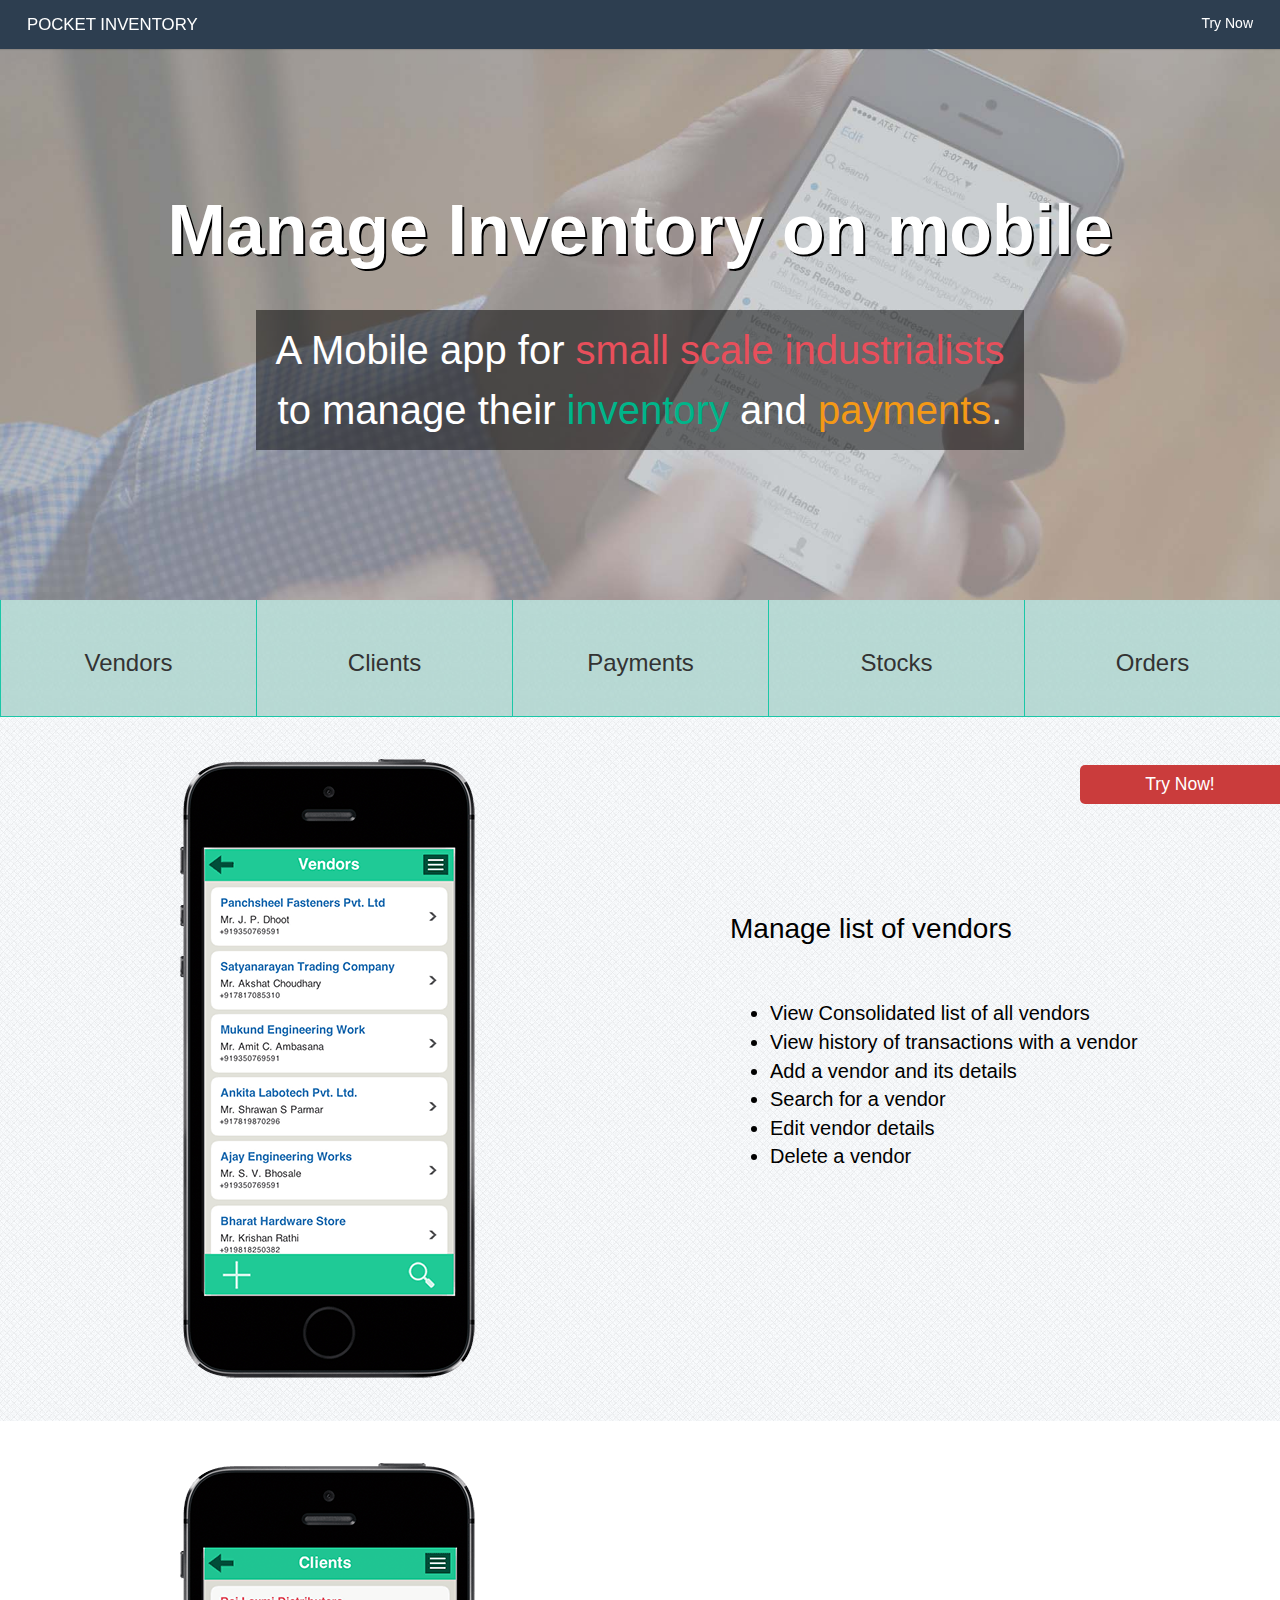
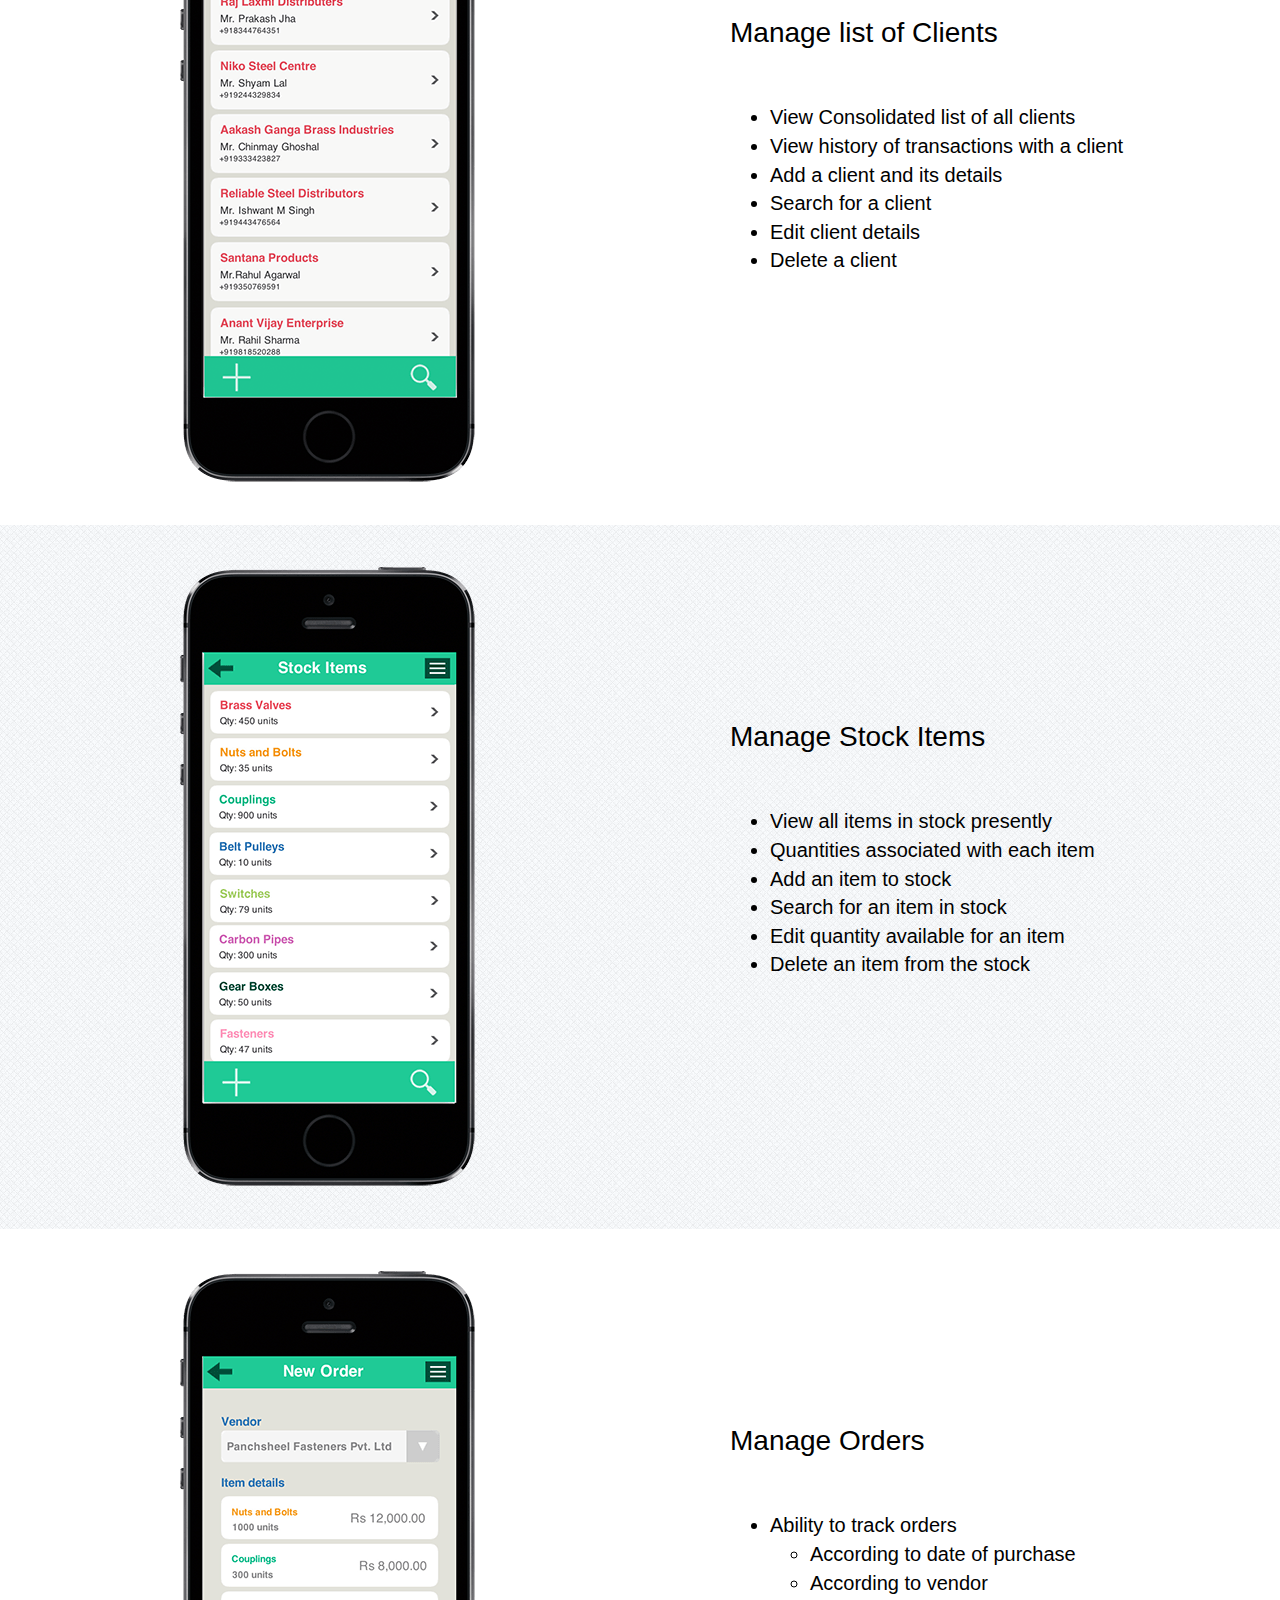
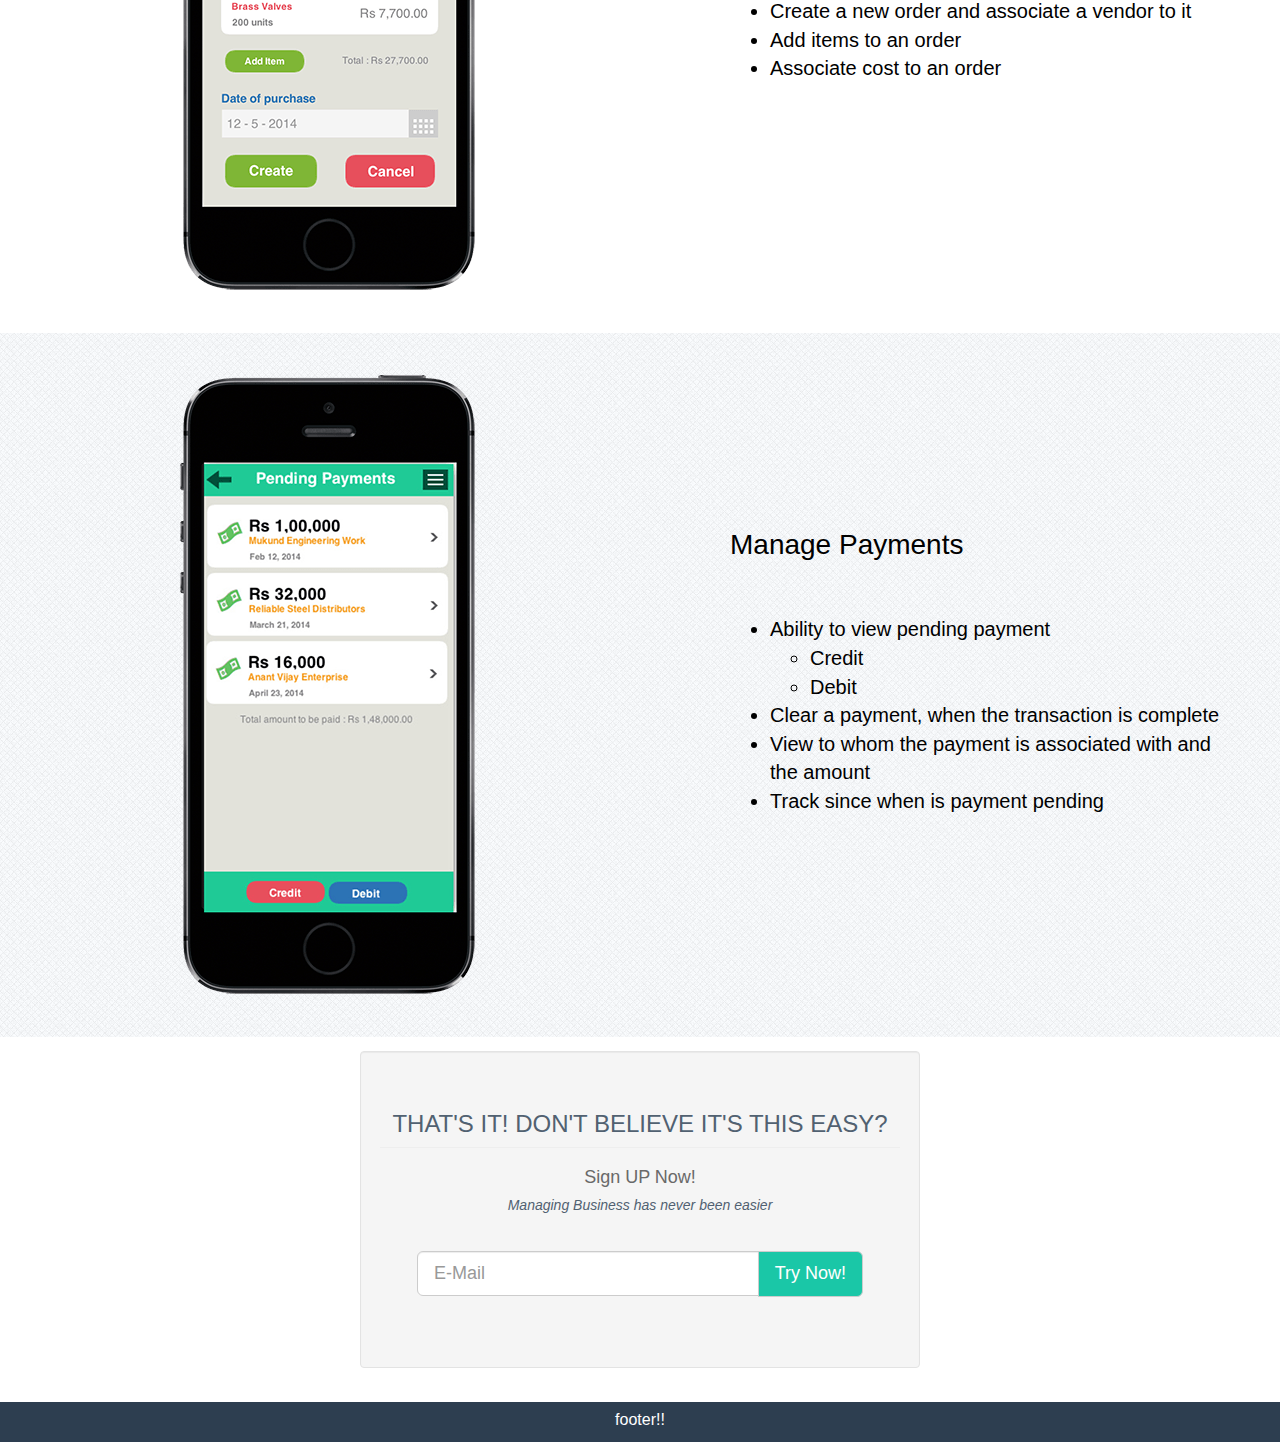
==== commit 63a3657d: "|Vaibhav| Adding content" ====
--- a/index.html
+++ b/index.html
@@ -1,42 +1,43 @@
 <!doctype html>
 <html lang="en">
 <head>
-  <meta charset="utf-8">
-  <meta name="viewport" content="width=device-width, initial-scale=1.0">
-  <title>Pocket Inventory</title>
-  <link href='http://fonts.googleapis.com/css?family=Montserrat' rel='stylesheet' type='text/css'>
-  <link rel="stylesheet" href="css/pure.css">
-  <link rel="stylesheet" href="css/style.css">
-  <script type="text/javascript">
-    function extracted(event) {
-      event.preventDefault();
-      event.stopPropagation();
-    }
-    function linkToSignUp(event) {
-      window.location.href = "#signup-form";
-      extracted(event);
-    }
-    function linkToVendorList(event) {
-      window.location.href = "#vendorList";
-      extracted(event)
-    }
-    function linkToClientList(event) {
-      window.location.href = "#clientList";
-      extracted(event);
-    }
-    function linkToStockList(event) {
-      window.location.href = "#stockList";
-      extracted(event);
-    }
-    function linkToOrderList(event) {
-      window.location.href = "#orderList";
-      extracted(event);
-    }
-    function linkToPaymentList(event) {
-      window.location.href = "#paymentList";
-      extracted(event);
-    }
-  </script>
+    <meta charset="utf-8">
+    <meta name="viewport" content="width=device-width, initial-scale=1.0">
+    <title>Pocket Inventory</title>
+    <!--<link href='http://fonts.googleapis.com/css?family=Montserrat' rel='stylesheet' type='text/css'>-->
+    <link rel="stylesheet" href="css/pure.css">
+    <link rel="stylesheet" href="css/style.css">
+    <link rel="stylesheet" href="css/bootstrap.min.css">
+    <script type="text/javascript">
+        function extracted(event) {
+            event.preventDefault();
+            event.stopPropagation();
+        }
+        function linkToSignUp(event) {
+            window.location.href = "#signUp";
+            extracted(event);
+        }
+        function linkToVendorList(event) {
+            window.location.href = "#vendorList";
+            extracted(event)
+        }
+        function linkToClientList(event) {
+            window.location.href = "#clientList";
+            extracted(event);
+        }
+        function linkToStockList(event) {
+            window.location.href = "#stockList";
+            extracted(event);
+        }
+        function linkToOrderList(event) {
+            window.location.href = "#orderList";
+            extracted(event);
+        }
+        function linkToPaymentList(event) {
+            window.location.href = "#paymentList";
+            extracted(event);
+        }
+    </script>
 
 </head>
 <body>
@@ -44,25 +45,25 @@
 </button>
 
 <div class="header">
-  <div class="home-menu pure-menu pure-menu-open pure-menu-horizontal pure-menu-fixed">
-    <a class="pure-menu-heading" href="">Pocket Inventory</a>
-
-    <ul>
-      <li class="pure-menu-selected"><a href="#signup-form">Try Now</a></li>
-    </ul>
-  </div>
+    <div class="home-menu pure-menu pure-menu-open pure-menu-horizontal pure-menu-fixed">
+        <a class="pure-menu-heading" href="">Pocket Inventory</a>
+
+        <ul>
+            <li class="pure-menu-selected"><a href="#">Try Now</a></li>
+        </ul>
+    </div>
 </div>
 
 <div class="splash-container">
-  <div class="splash">
-    <h1 class="splash-head">Manage Inventory on mobile</h1>
-
-    <p class="splash-subhead">
-      A Mobile app for <span class="red">small scale industrialists</span> to manage their <span
-      class="green">inventory</span>
-      and <span class="yellow">payments</span>.
-    </p>
-  </div>
+    <div class="splash">
+        <h1 class="splash-head">Manage Inventory on mobile</h1>
+
+        <p class="splash-subhead">
+            A Mobile app for <span class="red">small scale industrialists</span> to manage their <span
+                class="green">inventory</span>
+            and <span class="yellow">payments</span>.
+        </p>
+    </div>
 </div>
 
 
@@ -75,92 +76,158 @@
 </div>
 
 <div class="content_grey" id="vendorList">
-  <div class="pure-g-r">
-    <div class="l-box-lrg pure-u-1 pure-u-med-2-5 feature-img" style="position: relative;">
-      <img src="img/vendorsMockup.png" style="position: relative; width: 300px; height: 620px">
-    </div>
-
-    <div class="l-box-lrg pure-u-1 pure-u-med-3-5 feature-text">
-      <p>
-        Manage all your vendors
-      </p>
-    </div>
-  </div>
+    <div class="pure-g-r">
+        <div class="l-box-lrg pure-u-1 pure-u-med-1-2 feature-img" style="position: relative; text-align: center;">
+            <img src="img/vendorsMockup.png" style="position: relative; width: 300px; height: 620px">
+        </div>
+
+        <div class="l-box-lrg pure-u-1 pure-u-med-1-2 feature-text" style="padding-left: 90px;">
+            <p>
+                Manage list of vendors
+                <br/><br/>
+            <ul class="pure-u-1">
+                <li>View Consolidated list of all vendors</li>
+                <li>View history of transactions with a vendor</li>
+                <li>Add a vendor and its details</li>
+                <li>Search for a vendor</li>
+                <li>Edit vendor details</li>
+                <li>Delete a vendor</li>
+            </ul>
+            </p>
+        </div>
+    </div>
 </div>
 
 <div class="content_white" id="clientList">
-  <div class="pure-g-r">
-
-    <div class="l-box-lrg pure-u-1 pure-u-med-2-5 feature-img" style="position: relative;">
-      <img src="img/clientMockup.png" style="position: relative; width: 300px; height: 620px">
-    </div>
-    <div class="l-box-lrg pure-u-1 pure-u-med-3-5 feature-text">
-      <p>
-        Manage list of Clients
-      </p>
-    </div>
-
-  </div>
+    <div class="pure-g-r">
+
+        <div class="l-box-lrg pure-u-1 pure-u-med-1-2 feature-img" style="position: relative; text-align: center;">
+            <img src="img/clientMockup.png" style="position: relative; width: 300px; height: 620px">
+        </div>
+        <div class="l-box-lrg pure-u-1 pure-u-med-1-2 feature-text" style="padding-left: 90px;">
+            <p>
+                Manage list of Clients
+                <br/><br/>
+            <ul class="pure-u-1">
+                <li>View Consolidated list of all clients</li>
+                <li>View history of transactions with a client</li>
+                <li>Add a client and its details</li>
+                <li>Search for a client</li>
+                <li>Edit client details</li>
+                <li>Delete a client</li>
+            </ul>
+            </p>
+        </div>
+
+    </div>
 </div>
 
 <div class="content_grey" id="stockList">
-  <div class="pure-g-r">
-    <div class="l-box-lrg pure-u-1 pure-u-med-2-5 feature-img" style="position: relative;">
-      <img src="img/stocksMockup.png" style="position: relative; width: 300px; height: 620px">
-    </div>
-
-    <div class="l-box-lrg pure-u-1 pure-u-med-3-5 feature-text">
-      <p>
-        Manage Stock Items
-      </p>
-    </div>
-  </div>
+    <div class="pure-g-r">
+        <div class="l-box-lrg pure-u-1 pure-u-med-1-2 feature-img" style="position: relative; text-align: center;">
+            <img src="img/stocksMockup.png" style="position: relative; width: 300px; height: 620px">
+        </div>
+
+        <div class="l-box-lrg pure-u-1 pure-u-med-1-2 feature-text" style="padding-left: 90px;">
+            <p>
+                Manage Stock Items
+                <br/><br/>
+            <ul class="pure-u-1">
+                <li>View all items in stock presently</li>
+                <li>Quantities associated with each item</li>
+                <li>Add an item to stock</li>
+                <li>Search for an item in stock</li>
+                <li>Edit quantity available for an item</li>
+                <li>Delete an item from the stock</li>
+            </ul>
+            </p>
+        </div>
+    </div>
 </div>
 
 
 <div class="content_white" id="orderList">
-  <div class="pure-g-r">
-    <div class="l-box-lrg pure-u-1 pure-u-med-2-5 feature-img" style="position: relative;">
-      <img src="img/newOrders.png" style="position: relative; width: 300px; height: 620px">
-    </div>
-
-    <div class="l-box-lrg pure-u-1 pure-u-med-3-5 feature-text">
-      <p>
-        Manage Orders
-      </p>
-    </div>
-  </div>
+    <div class="pure-g-r">
+        <div class="l-box-lrg pure-u-1 pure-u-med-1-2 feature-img" style="position: relative; text-align: center;">
+            <img src="img/newOrders.png" style="position: relative; width: 300px; height: 620px">
+        </div>
+
+        <div class="l-box-lrg pure-u-1 pure-u-med-1-2 feature-text" style="padding-left: 90px;">
+            <p>
+                Manage Orders
+                <br/><br/>
+            <ul class="pure-u-1">
+                <li>Ability to track orders
+                    <ul>
+                        <li>According to date of purchase</li>
+                        <li>According to vendor</li>
+                    </ul>
+                </li>
+                <li>Create a new order and associate a vendor to it</li>
+                <li>Add items to an order</li>
+                <li>Associate cost to an order</li>
+            </ul>
+            </p>
+        </div>
+    </div>
 </div>
 
 <div class="content_grey" id="paymentList">
-  <div class="pure-g-r">
-    <div class="l-box-lrg pure-u-1 pure-u-med-2-5 feature-img" style="position: relative;">
-      <img src="img/paymentMockup.png" style="position: relative; width: 300px; height: 620px">
-    </div>
-
-    <div class="l-box-lrg pure-u-1 pure-u-med-3-5 feature-text">
-      <p>
-        Manage Payments
-      </p>
-    </div>
-  </div>
+    <div class="pure-g-r">
+        <div class="l-box-lrg pure-u-1 pure-u-med-1-2 feature-img" style="position: relative; text-align: center;">
+            <img src="img/paymentMockup.png" style="position: relative; width: 300px; height: 620px">
+        </div>
+
+        <div class="l-box-lrg pure-u-1 pure-u-med-1-2 feature-text" style="padding-left: 90px;">
+            <p>
+                Manage Payments
+                <br/><br/>
+            <ul class="pure-u-1">
+                <li>Ability to view pending payment
+                    <ul>
+                        <li>Credit</li>
+                        <li>Debit</li>
+                    </ul>
+                </li>
+                <li>Clear a payment, when the transaction is complete</li>
+                <li>View to whom the payment is associated with and the amount</li>
+                <li>Track since when is payment pending</li>
+            </ul>
+            </p>
+        </div>
+    </div>
 </div>
 
 <div class="content_white">
     <div class="pure-g-r">
-        <div class="pure-u signup-area">
-            <div id="signup-form">
-                <h1>Start using Pocket Inventory for <span class="red">Free</span> for first 30 days!</h1>
-                <h4>After that pay <span class="yellow">Rs 499/year</span></h4>
-                <form class="pure-form">
-                    <input type="email" placeholder="Enter your email here">
-                    <button type="submit" class="pure-button pure-button-primary">Sign Up</button>
-                </form>
-            </div>
-        </div>
-    </div>
-</div>
-<footer class="footer">Pocket Inventory 2014</footer>
+    </div>
+
+
+    <div id="signUp" style="width: 40em; margin: 0 auto;">
+        <div class="span8 offset2 well text-center">
+            <h3 class="page-header" style="color: #516171">THAT'S IT! DON'T BELIEVE IT'S THIS EASY?</h3>
+            <h4 class="header" style="color: dimgrey;">Sign UP Now!</h4>
+            <h5 class="header" style="color: #516171; font-style: italic">Managing Business has never been easier</h5>
+            <br/>
+
+            <form action="/register" method="post" class="form-horizontal sign_up" style="margin: 0 auto;">
+                <div class="col-lg-12">
+                    <div class="input-group">
+                        <input type="text" class="form-control input-lg" placeholder="E-Mail">
+                        <span class="input-group-btn">
+                        <button class="btn btn-default btn-lg" type="button"
+                                style="background-color: #1ac7a7; color: #ffffff">Try Now!
+                        </button>
+                        </span>
+                    </div>
+                </div>
+            </form>
+            <br/><br/><br/><br/>
+        </div>
+    </div>
+</div>
+</div>
+<footer class="footer">footer!!</footer>
 </body>
 </html>
 
--- a/css/style.css
+++ b/css/style.css
@@ -1,7 +1,7 @@
 body{
     margin: 0;
     padding: 0;
-    background: url('/img/bg-main.gif') repeat;
+    background: url('../img/bg-main.gif') repeat;
     font-family: 'Montserrat', sans-serif;
 }
 
@@ -994,7 +994,7 @@
  */
 
 .splash-container {
-    background-image: url(/img/phone_large.jpg);
+    background-image: url(../img/phone_large.jpg);
     background-position: 100% 0;
     background-repeat: no-repeat;
     -moz-background-size: cover;
@@ -1039,16 +1039,17 @@
     background: #000;
     background: rgba(0,0,0,0.5);
 }
-.red{
+
+.splash-subhead .red{
     color: #e84f5b;
 }
-.blue{
+.splash-subhead .blue{
     color: #2c71b5;
 }
-.green{
+.splash-subhead .green{
     color: #00b58a;
 }
-.yellow{
+.splash-subhead .yellow{
     color: #f49916;
 }
 /*
@@ -1093,17 +1094,18 @@
     color: #aaa;
 }
 
-.feature-img img{
-    float: right;
-}
-
 .feature-text {
     margin-top: 150px;
 }
 
 .feature-text p{
-    text-align: center;
     font-size: 28px;
+    font-family: 'Montserrat', sans-serif;
+    color: #000000;
+}
+
+.feature-text ul{
+    font-size: 20px;
     font-family: 'Montserrat', sans-serif;
     color: #000000;
 }
@@ -1127,7 +1129,7 @@
     .content_grey {
         padding: 1em;
         background-color: #ebebeb;
-        background: url(/img/grid_noise.png) repeat;
+        background: url(../img/grid_noise.png) repeat;
     }
 
     .content_white {
@@ -1261,24 +1263,4 @@
 
 .features_tab:hover h3{
     color:#e84f5b;
-}
-
-#signup-form{
-    margin: auto;
-    background-color: #ebebeb;
-    padding: 25px;
-    border-radius: 10px;
-}
-
-.signup-area{
-    text-align: center;
-    margin: auto;
-}
-
-#signup-form form{
-    font-size: 28px;
-}
-
-#signup-form input{
-    width: inherit;
 }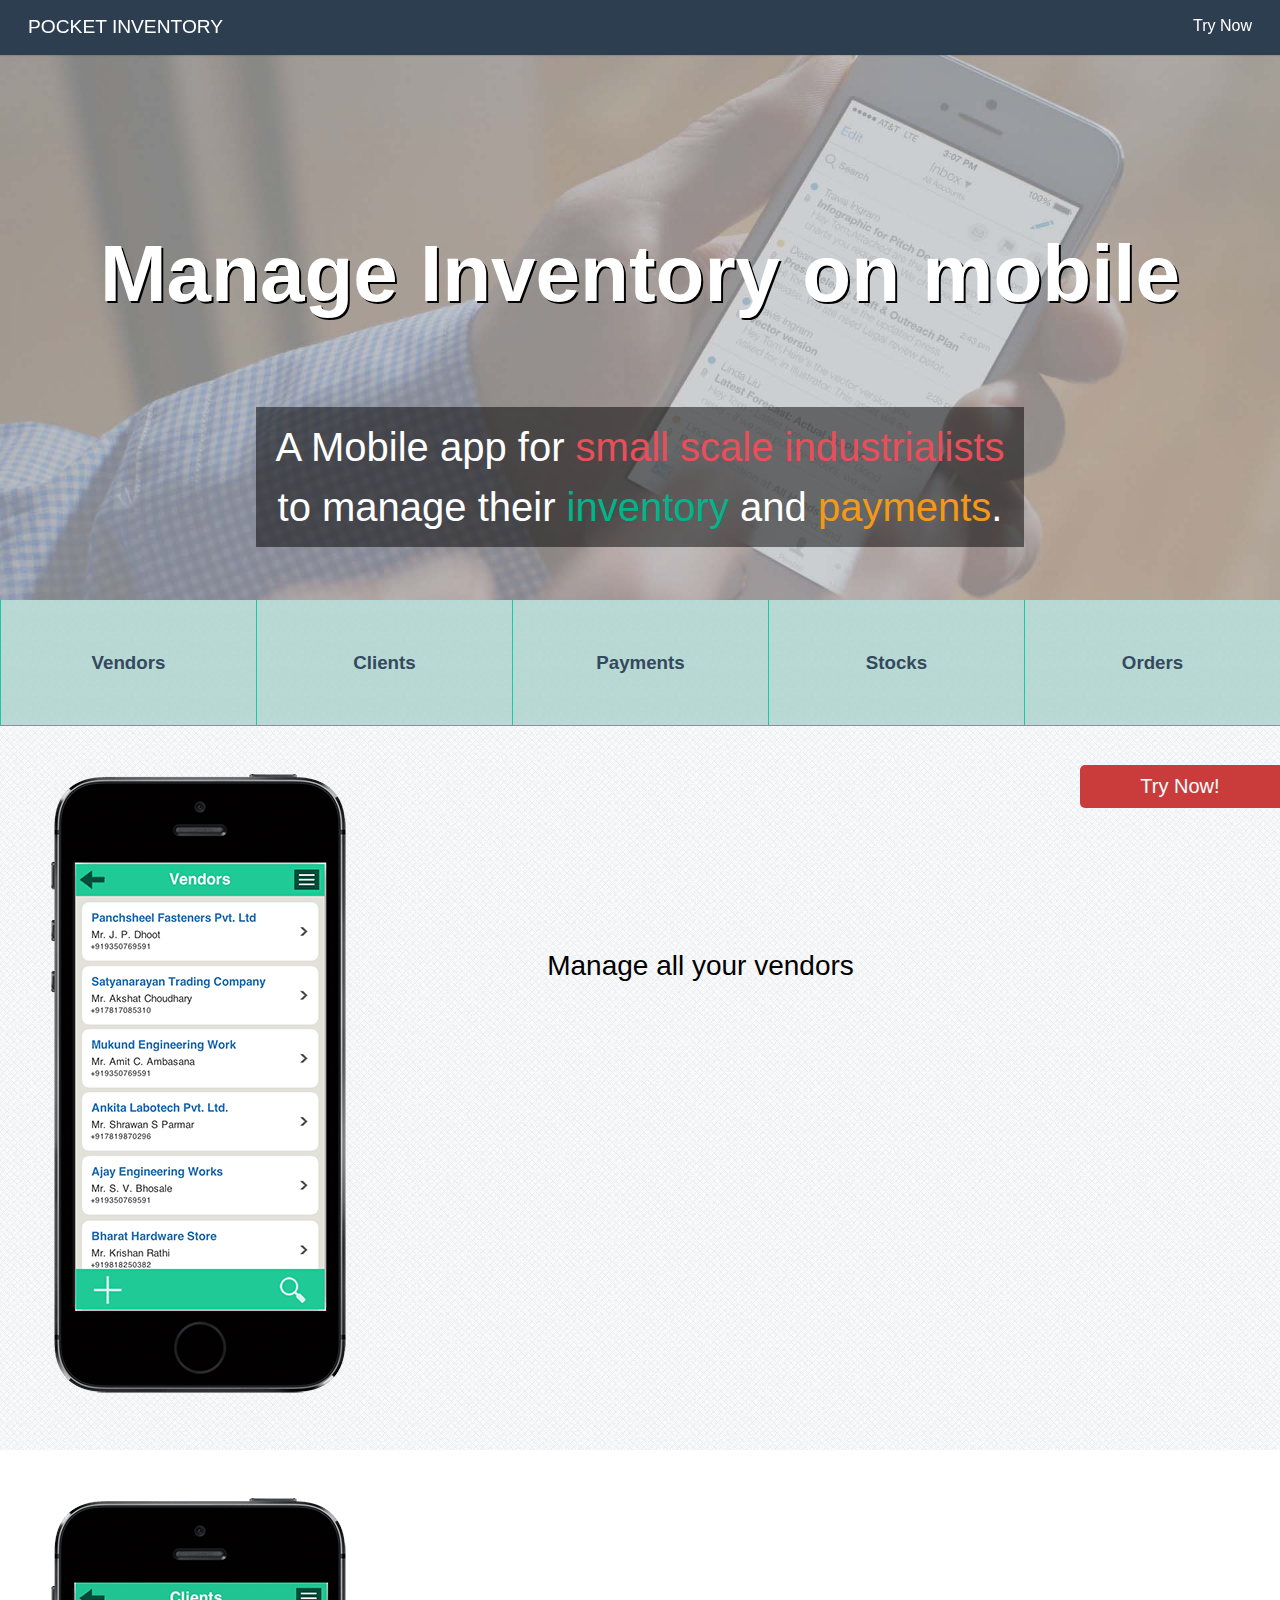
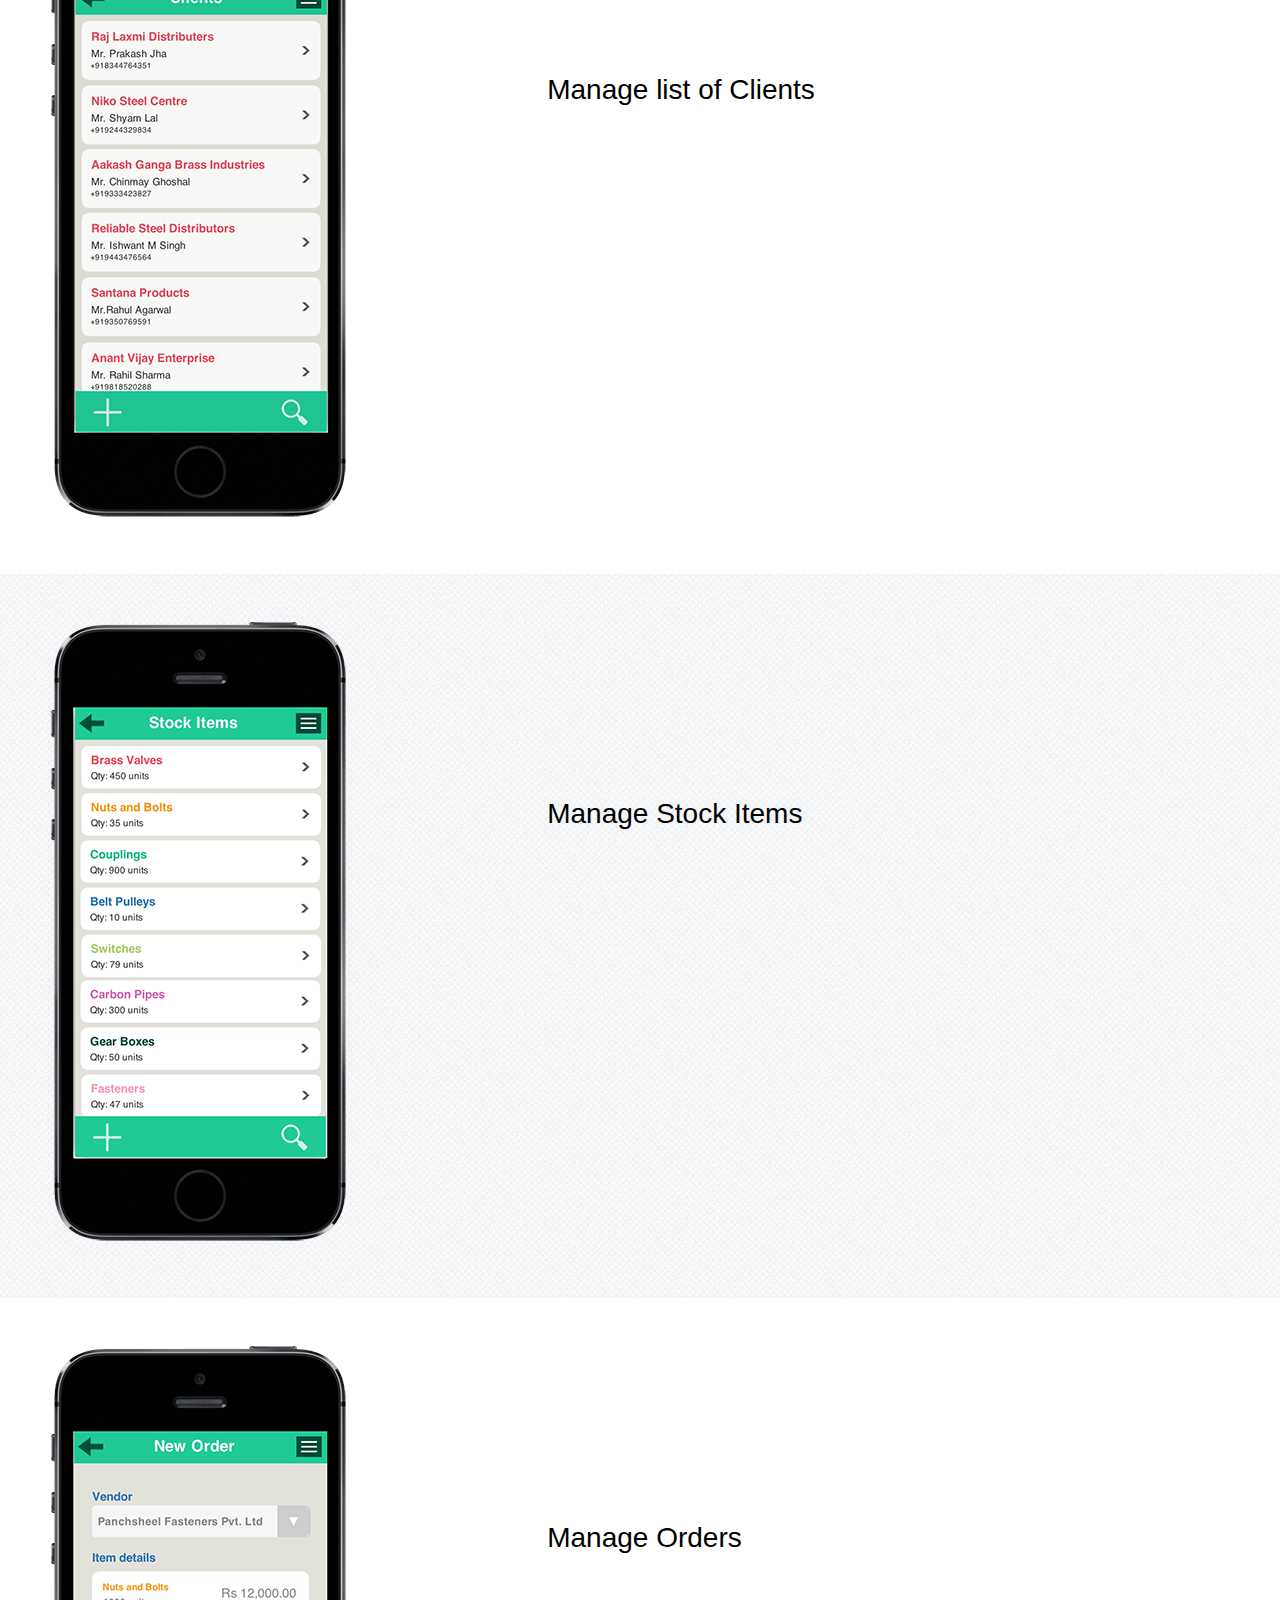
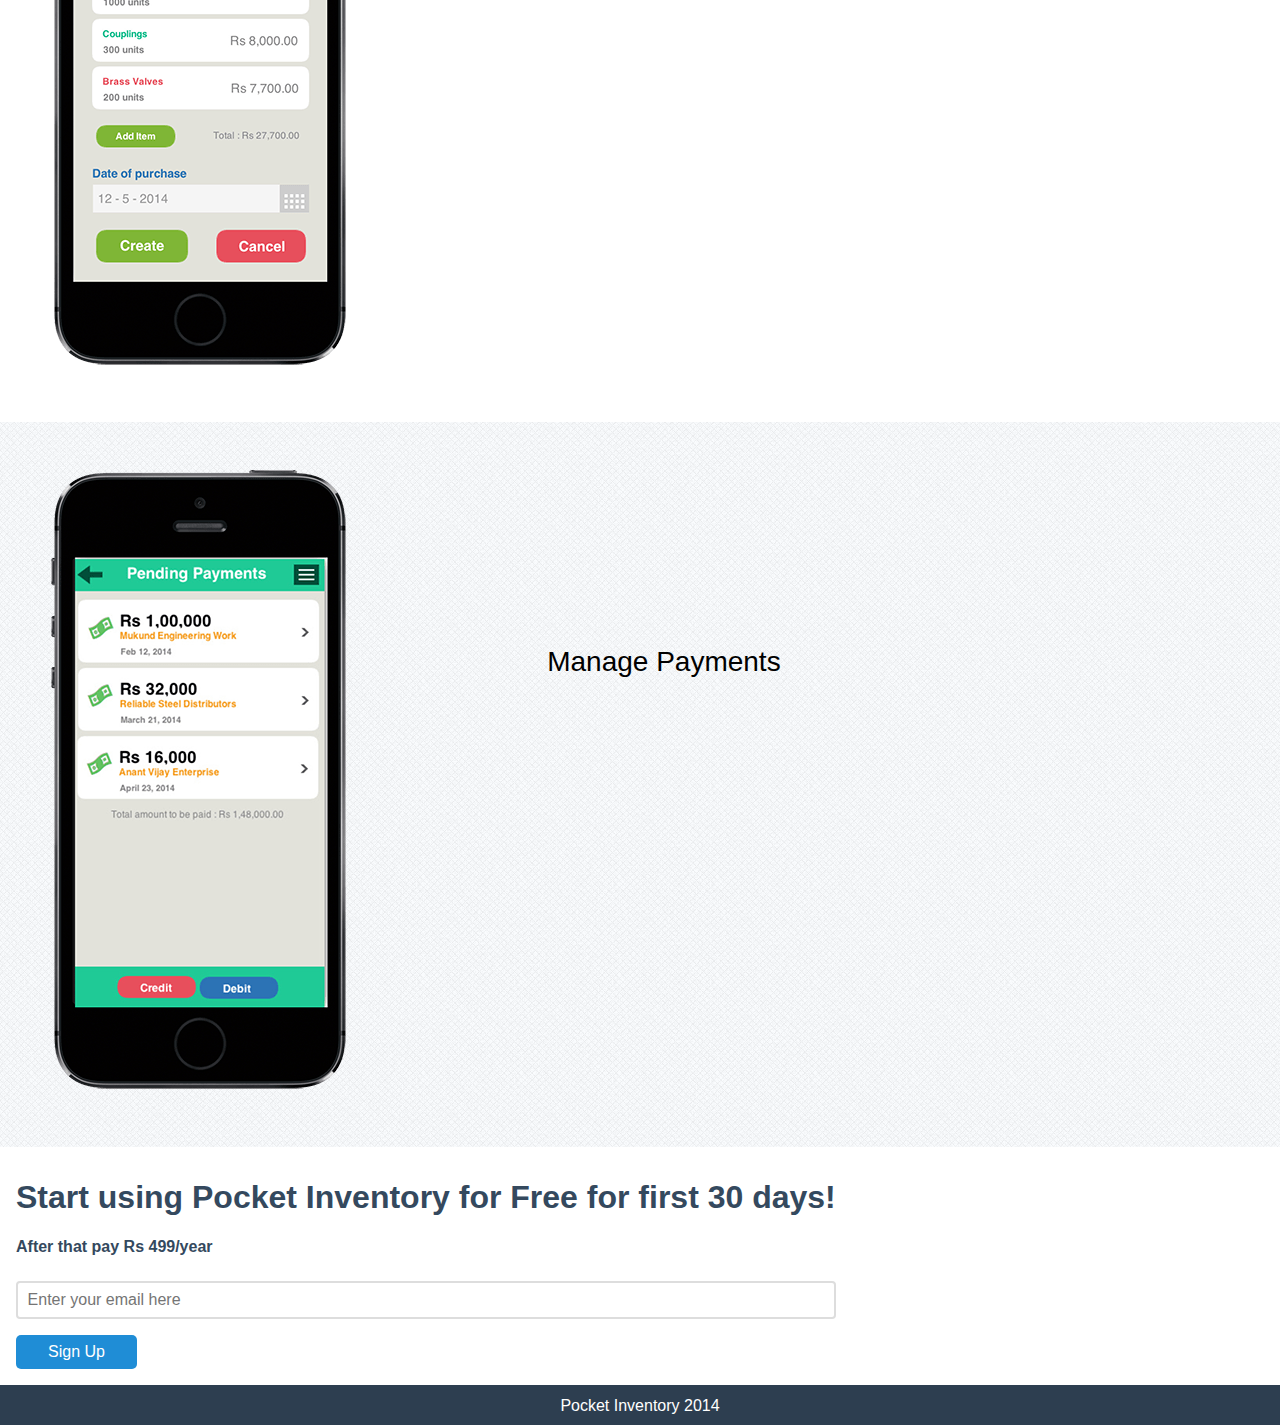
==== commit 02cf192c: "Wiring up" ====
--- a/index.html
+++ b/index.html
@@ -1,43 +1,62 @@
 <!doctype html>
 <html lang="en">
 <head>
-    <meta charset="utf-8">
-    <meta name="viewport" content="width=device-width, initial-scale=1.0">
-    <title>Pocket Inventory</title>
-    <!--<link href='http://fonts.googleapis.com/css?family=Montserrat' rel='stylesheet' type='text/css'>-->
-    <link rel="stylesheet" href="css/pure.css">
-    <link rel="stylesheet" href="css/style.css">
-    <link rel="stylesheet" href="css/bootstrap.min.css">
-    <script type="text/javascript">
-        function extracted(event) {
-            event.preventDefault();
-            event.stopPropagation();
-        }
-        function linkToSignUp(event) {
-            window.location.href = "#signUp";
-            extracted(event);
-        }
-        function linkToVendorList(event) {
-            window.location.href = "#vendorList";
-            extracted(event)
-        }
-        function linkToClientList(event) {
-            window.location.href = "#clientList";
-            extracted(event);
-        }
-        function linkToStockList(event) {
-            window.location.href = "#stockList";
-            extracted(event);
-        }
-        function linkToOrderList(event) {
-            window.location.href = "#orderList";
-            extracted(event);
-        }
-        function linkToPaymentList(event) {
-            window.location.href = "#paymentList";
-            extracted(event);
-        }
-    </script>
+  <meta charset="utf-8">
+  <meta name="viewport" content="width=device-width, initial-scale=1.0">
+  <title>Pocket Inventory</title>
+  <link rel="stylesheet" href="css/pure.css">
+  <link rel="stylesheet" href="css/style.css">
+  <script language="JavaScript" type="text/javascript" src="/js/jquery.min.js"></script>
+  <script type="text/javascript">
+    function getUrlVars() {
+      var vars = [], hash;
+      var hashes = window.location.href.slice(window.location.href.indexOf('?') + 1).split('&');
+      for (var i = 0; i < hashes.length; i++) {
+        hash = hashes[i].split('=');
+        vars.push(hash[0]);
+        vars[hash[0]] = hash[1];
+      }
+      return vars;
+    }
+
+    $(document).ready(function () {
+      var url = "http://localhost:3000/visitors/";
+      var script = document.createElement('script');
+      script.type = 'text/javascript';
+      script.src = url + "create?identifier=" + getUrlVars()["id"];
+      $("body").append(script);
+      $("#email_id_form").attr("action", url + "signup?identifier=" + getUrlVars()["id"]);
+    });
+
+    function extracted(event) {
+      event.preventDefault();
+      event.stopPropagation();
+    }
+    function linkToSignUp(event) {
+      window.location.href = "#signup-form";
+      extracted(event);
+    }
+    function linkToVendorList(event) {
+      window.location.href = "#vendorList";
+      extracted(event)
+    }
+    function linkToClientList(event) {
+      window.location.href = "#clientList";
+      extracted(event);
+    }
+    function linkToStockList(event) {
+      window.location.href = "#stockList";
+      extracted(event);
+    }
+    function linkToOrderList(event) {
+      window.location.href = "#orderList";
+      extracted(event);
+    }
+    function linkToPaymentList(event) {
+      window.location.href = "#paymentList";
+      extracted(event);
+    }
+  </script>
 
 </head>
 <body>
@@ -45,189 +64,124 @@
 </button>
 
 <div class="header">
-    <div class="home-menu pure-menu pure-menu-open pure-menu-horizontal pure-menu-fixed">
-        <a class="pure-menu-heading" href="">Pocket Inventory</a>
+  <div class="home-menu pure-menu pure-menu-open pure-menu-horizontal pure-menu-fixed">
+    <a class="pure-menu-heading" href="">Pocket Inventory</a>
 
-        <ul>
-            <li class="pure-menu-selected"><a href="#">Try Now</a></li>
-        </ul>
-    </div>
+    <ul>
+      <li class="pure-menu-selected"><a href="#signup-form">Try Now</a></li>
+    </ul>
+  </div>
 </div>
 
 <div class="splash-container">
-    <div class="splash">
-        <h1 class="splash-head">Manage Inventory on mobile</h1>
+  <div class="splash">
+    <h1 class="splash-head">Manage Inventory on mobile</h1>
 
-        <p class="splash-subhead">
-            A Mobile app for <span class="red">small scale industrialists</span> to manage their <span
-                class="green">inventory</span>
-            and <span class="yellow">payments</span>.
-        </p>
-    </div>
+    <p class="splash-subhead">
+      A Mobile app for <span class="red">small scale industrialists</span> to manage their <span
+      class="green">inventory</span>
+      and <span class="yellow">payments</span>.
+    </p>
+  </div>
 </div>
 
 
 <div class="pure-g-r">
-    <div class="pure-u-1-5 features_tab" onclick="linkToVendorList()"><h3> Vendors </h3></div>
-    <div class="pure-u-1-5 features_tab" onclick="linkToClientList()"><h3> Clients </h3></div>
-    <div class="pure-u-1-5 features_tab" onclick="linkToPaymentList()"><h3> Payments </h3></div>
-    <div class="pure-u-1-5 features_tab" onclick="linkToStockList()"><h3> Stocks </h3></div>
-    <div class="pure-u-1-5 features_tab" onclick="linkToOrderList()"><h3> Orders </h3></div>
+  <div class="pure-u-1-5 features_tab" onclick="linkToVendorList()"><h3> Vendors </h3></div>
+  <div class="pure-u-1-5 features_tab" onclick="linkToClientList()"><h3> Clients </h3></div>
+  <div class="pure-u-1-5 features_tab" onclick="linkToPaymentList()"><h3> Payments </h3></div>
+  <div class="pure-u-1-5 features_tab" onclick="linkToStockList()"><h3> Stocks </h3></div>
+  <div class="pure-u-1-5 features_tab" onclick="linkToOrderList()"><h3> Orders </h3></div>
 </div>
 
 <div class="content_grey" id="vendorList">
-    <div class="pure-g-r">
-        <div class="l-box-lrg pure-u-1 pure-u-med-1-2 feature-img" style="position: relative; text-align: center;">
-            <img src="img/vendorsMockup.png" style="position: relative; width: 300px; height: 620px">
-        </div>
+  <div class="pure-g-r">
+    <div class="l-box-lrg pure-u-1 pure-u-med-2-5 feature-img" style="position: relative;">
+      <img src="img/vendorsMockup.png" style="position: relative; width: 300px; height: 620px">
+    </div>
 
-        <div class="l-box-lrg pure-u-1 pure-u-med-1-2 feature-text" style="padding-left: 90px;">
-            <p>
-                Manage list of vendors
-                <br/><br/>
-            <ul class="pure-u-1">
-                <li>View Consolidated list of all vendors</li>
-                <li>View history of transactions with a vendor</li>
-                <li>Add a vendor and its details</li>
-                <li>Search for a vendor</li>
-                <li>Edit vendor details</li>
-                <li>Delete a vendor</li>
-            </ul>
-            </p>
-        </div>
+    <div class="l-box-lrg pure-u-1 pure-u-med-3-5 feature-text">
+      <p>
+        Manage all your vendors
+      </p>
     </div>
+  </div>
 </div>
 
 <div class="content_white" id="clientList">
-    <div class="pure-g-r">
+  <div class="pure-g-r">
 
-        <div class="l-box-lrg pure-u-1 pure-u-med-1-2 feature-img" style="position: relative; text-align: center;">
-            <img src="img/clientMockup.png" style="position: relative; width: 300px; height: 620px">
-        </div>
-        <div class="l-box-lrg pure-u-1 pure-u-med-1-2 feature-text" style="padding-left: 90px;">
-            <p>
-                Manage list of Clients
-                <br/><br/>
-            <ul class="pure-u-1">
-                <li>View Consolidated list of all clients</li>
-                <li>View history of transactions with a client</li>
-                <li>Add a client and its details</li>
-                <li>Search for a client</li>
-                <li>Edit client details</li>
-                <li>Delete a client</li>
-            </ul>
-            </p>
-        </div>
+    <div class="l-box-lrg pure-u-1 pure-u-med-2-5 feature-img" style="position: relative;">
+      <img src="img/clientMockup.png" style="position: relative; width: 300px; height: 620px">
+    </div>
+    <div class="l-box-lrg pure-u-1 pure-u-med-3-5 feature-text">
+      <p>
+        Manage list of Clients
+      </p>
+    </div>
 
-    </div>
+  </div>
 </div>
 
 <div class="content_grey" id="stockList">
-    <div class="pure-g-r">
-        <div class="l-box-lrg pure-u-1 pure-u-med-1-2 feature-img" style="position: relative; text-align: center;">
-            <img src="img/stocksMockup.png" style="position: relative; width: 300px; height: 620px">
-        </div>
+  <div class="pure-g-r">
+    <div class="l-box-lrg pure-u-1 pure-u-med-2-5 feature-img" style="position: relative;">
+      <img src="img/stocksMockup.png" style="position: relative; width: 300px; height: 620px">
+    </div>
 
-        <div class="l-box-lrg pure-u-1 pure-u-med-1-2 feature-text" style="padding-left: 90px;">
-            <p>
-                Manage Stock Items
-                <br/><br/>
-            <ul class="pure-u-1">
-                <li>View all items in stock presently</li>
-                <li>Quantities associated with each item</li>
-                <li>Add an item to stock</li>
-                <li>Search for an item in stock</li>
-                <li>Edit quantity available for an item</li>
-                <li>Delete an item from the stock</li>
-            </ul>
-            </p>
-        </div>
+    <div class="l-box-lrg pure-u-1 pure-u-med-3-5 feature-text">
+      <p>
+        Manage Stock Items
+      </p>
     </div>
+  </div>
 </div>
 
 
 <div class="content_white" id="orderList">
-    <div class="pure-g-r">
-        <div class="l-box-lrg pure-u-1 pure-u-med-1-2 feature-img" style="position: relative; text-align: center;">
-            <img src="img/newOrders.png" style="position: relative; width: 300px; height: 620px">
-        </div>
+  <div class="pure-g-r">
+    <div class="l-box-lrg pure-u-1 pure-u-med-2-5 feature-img" style="position: relative;">
+      <img src="img/newOrders.png" style="position: relative; width: 300px; height: 620px">
+    </div>
 
-        <div class="l-box-lrg pure-u-1 pure-u-med-1-2 feature-text" style="padding-left: 90px;">
-            <p>
-                Manage Orders
-                <br/><br/>
-            <ul class="pure-u-1">
-                <li>Ability to track orders
-                    <ul>
-                        <li>According to date of purchase</li>
-                        <li>According to vendor</li>
-                    </ul>
-                </li>
-                <li>Create a new order and associate a vendor to it</li>
-                <li>Add items to an order</li>
-                <li>Associate cost to an order</li>
-            </ul>
-            </p>
-        </div>
+    <div class="l-box-lrg pure-u-1 pure-u-med-3-5 feature-text">
+      <p>
+        Manage Orders
+      </p>
     </div>
+  </div>
 </div>
 
 <div class="content_grey" id="paymentList">
-    <div class="pure-g-r">
-        <div class="l-box-lrg pure-u-1 pure-u-med-1-2 feature-img" style="position: relative; text-align: center;">
-            <img src="img/paymentMockup.png" style="position: relative; width: 300px; height: 620px">
-        </div>
+  <div class="pure-g-r">
+    <div class="l-box-lrg pure-u-1 pure-u-med-2-5 feature-img" style="position: relative;">
+      <img src="img/paymentMockup.png" style="position: relative; width: 300px; height: 620px">
+    </div>
 
-        <div class="l-box-lrg pure-u-1 pure-u-med-1-2 feature-text" style="padding-left: 90px;">
-            <p>
-                Manage Payments
-                <br/><br/>
-            <ul class="pure-u-1">
-                <li>Ability to view pending payment
-                    <ul>
-                        <li>Credit</li>
-                        <li>Debit</li>
-                    </ul>
-                </li>
-                <li>Clear a payment, when the transaction is complete</li>
-                <li>View to whom the payment is associated with and the amount</li>
-                <li>Track since when is payment pending</li>
-            </ul>
-            </p>
-        </div>
+    <div class="l-box-lrg pure-u-1 pure-u-med-3-5 feature-text">
+      <p>
+        Manage Payments
+      </p>
     </div>
+  </div>
 </div>
 
 <div class="content_white">
-    <div class="pure-g-r">
+  <div class="pure-g-r">
+    <div class="pure-u signup-area">
+      <div id="signup-form">
+        <h1>Start using Pocket Inventory for <span class="red">Free</span> for first 30 days!</h1>
+        <h4>After that pay <span class="yellow">Rs 499/year</span></h4>
+
+        <form class="pure-form" id="email_id_form" method="post">
+          <input type="email" placeholder="Enter your email here" id="mail" name="email_id">
+          <button type="submit" id="sign_up_button" class="pure-button pure-button-primary">Sign Up</button>
+        </form>
+      </div>
     </div>
-
-
-    <div id="signUp" style="width: 40em; margin: 0 auto;">
-        <div class="span8 offset2 well text-center">
-            <h3 class="page-header" style="color: #516171">THAT'S IT! DON'T BELIEVE IT'S THIS EASY?</h3>
-            <h4 class="header" style="color: dimgrey;">Sign UP Now!</h4>
-            <h5 class="header" style="color: #516171; font-style: italic">Managing Business has never been easier</h5>
-            <br/>
-
-            <form action="/register" method="post" class="form-horizontal sign_up" style="margin: 0 auto;">
-                <div class="col-lg-12">
-                    <div class="input-group">
-                        <input type="text" class="form-control input-lg" placeholder="E-Mail">
-                        <span class="input-group-btn">
-                        <button class="btn btn-default btn-lg" type="button"
-                                style="background-color: #1ac7a7; color: #ffffff">Try Now!
-                        </button>
-                        </span>
-                    </div>
-                </div>
-            </form>
-            <br/><br/><br/><br/>
-        </div>
-    </div>
+  </div>
 </div>
-</div>
-<footer class="footer">footer!!</footer>
+<footer class="footer">Pocket Inventory 2014</footer>
 </body>
 </html>
 
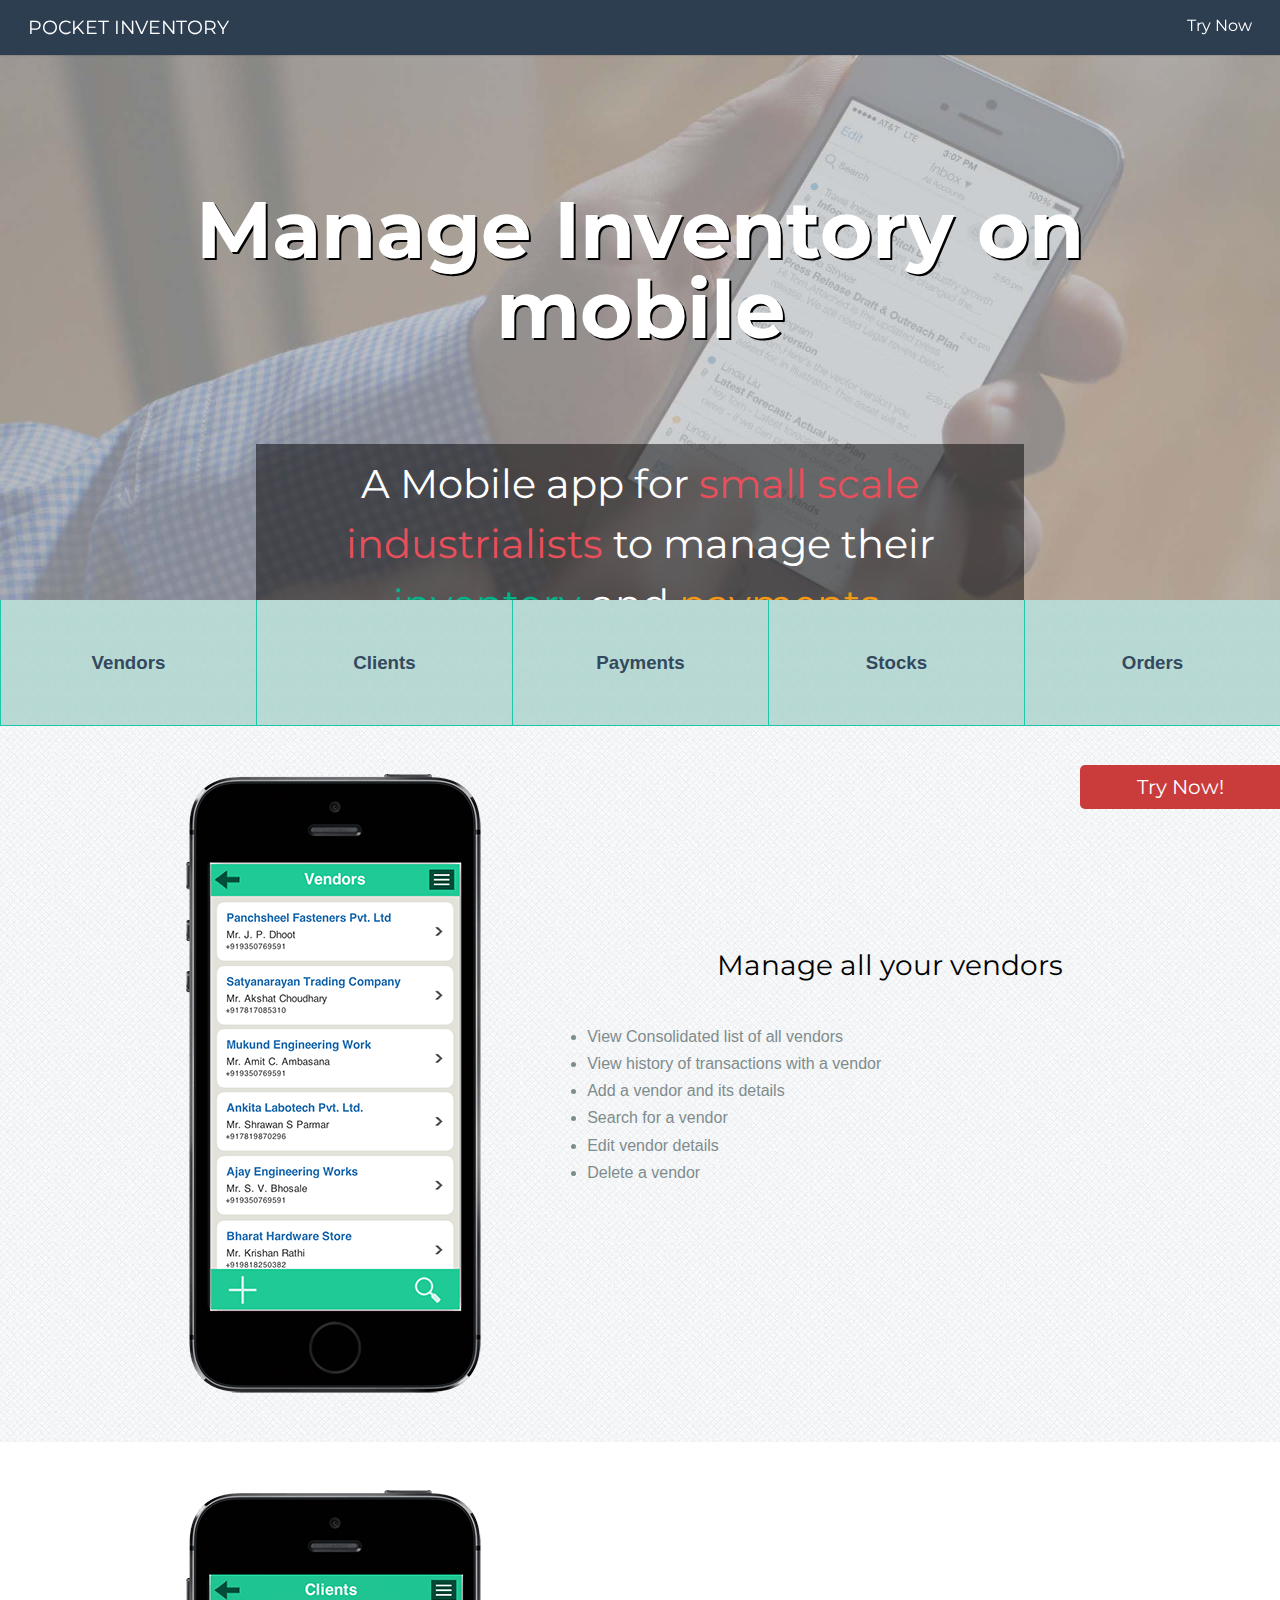
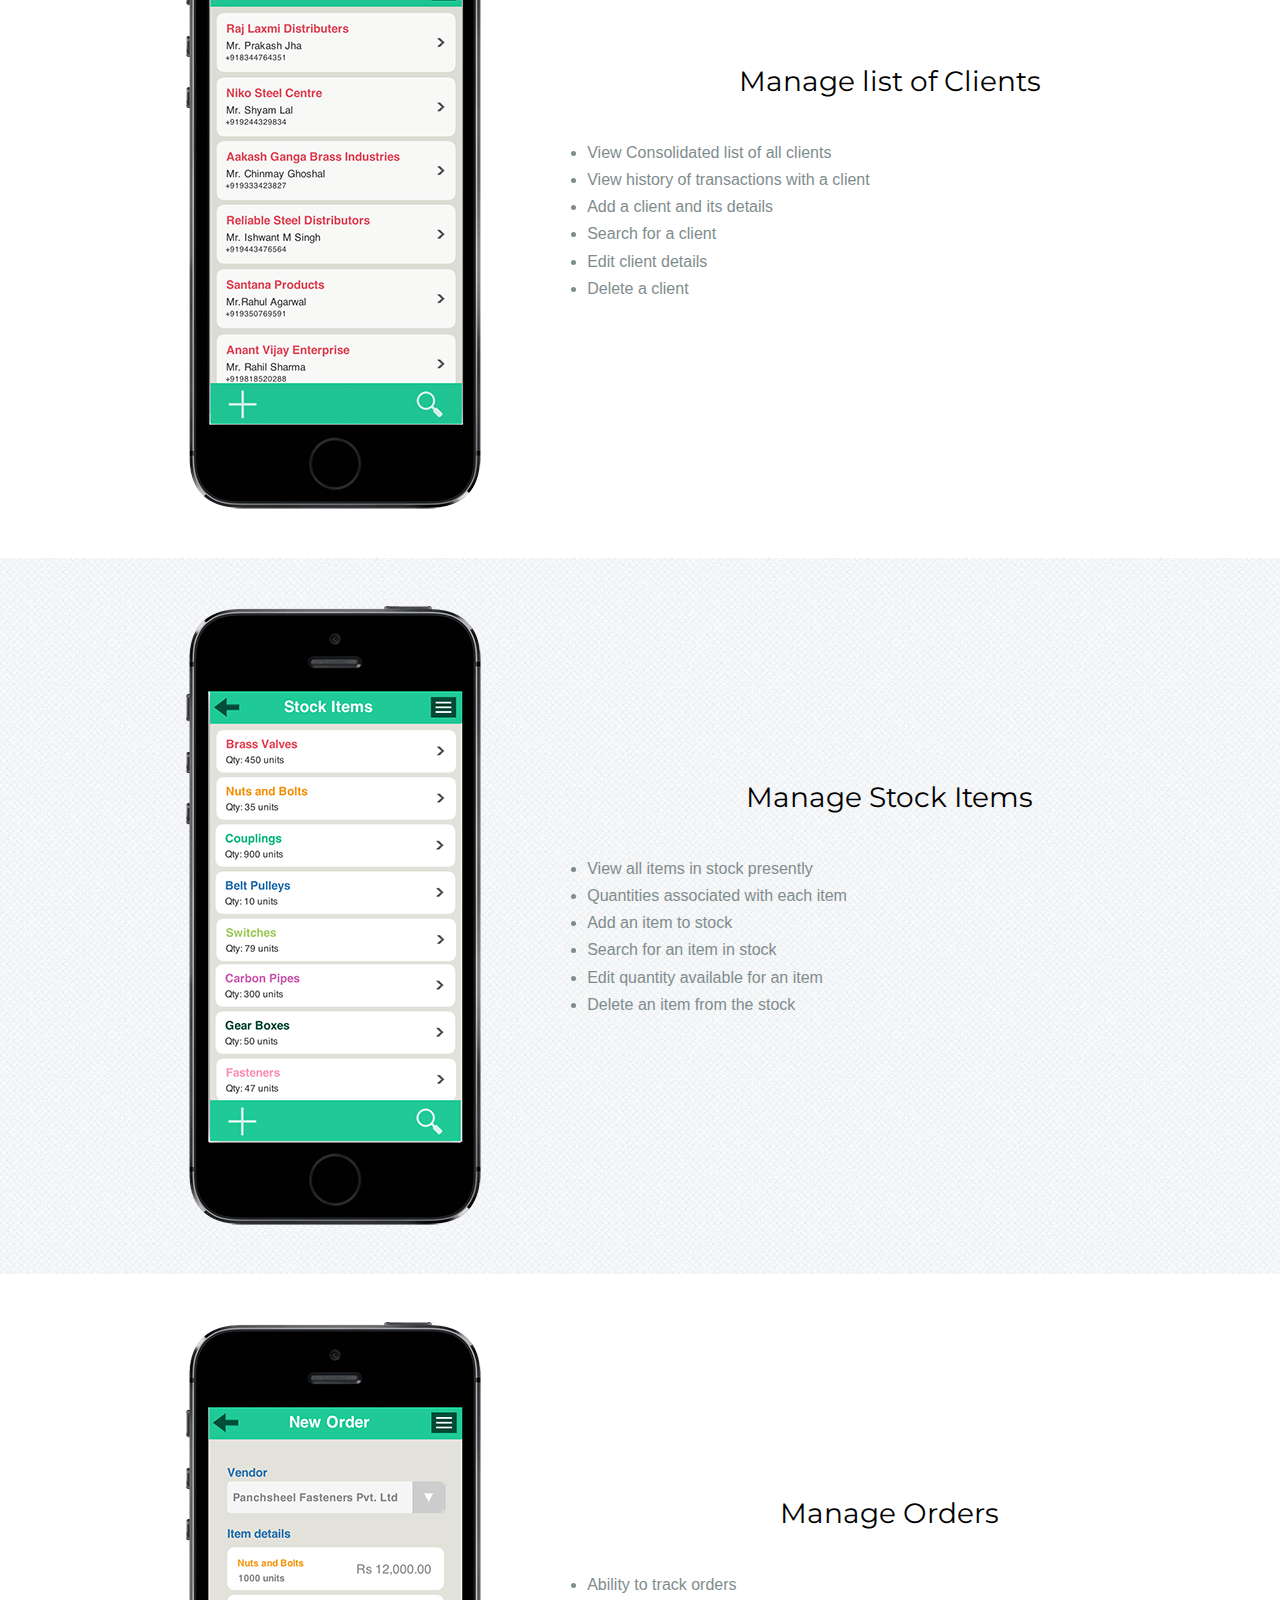
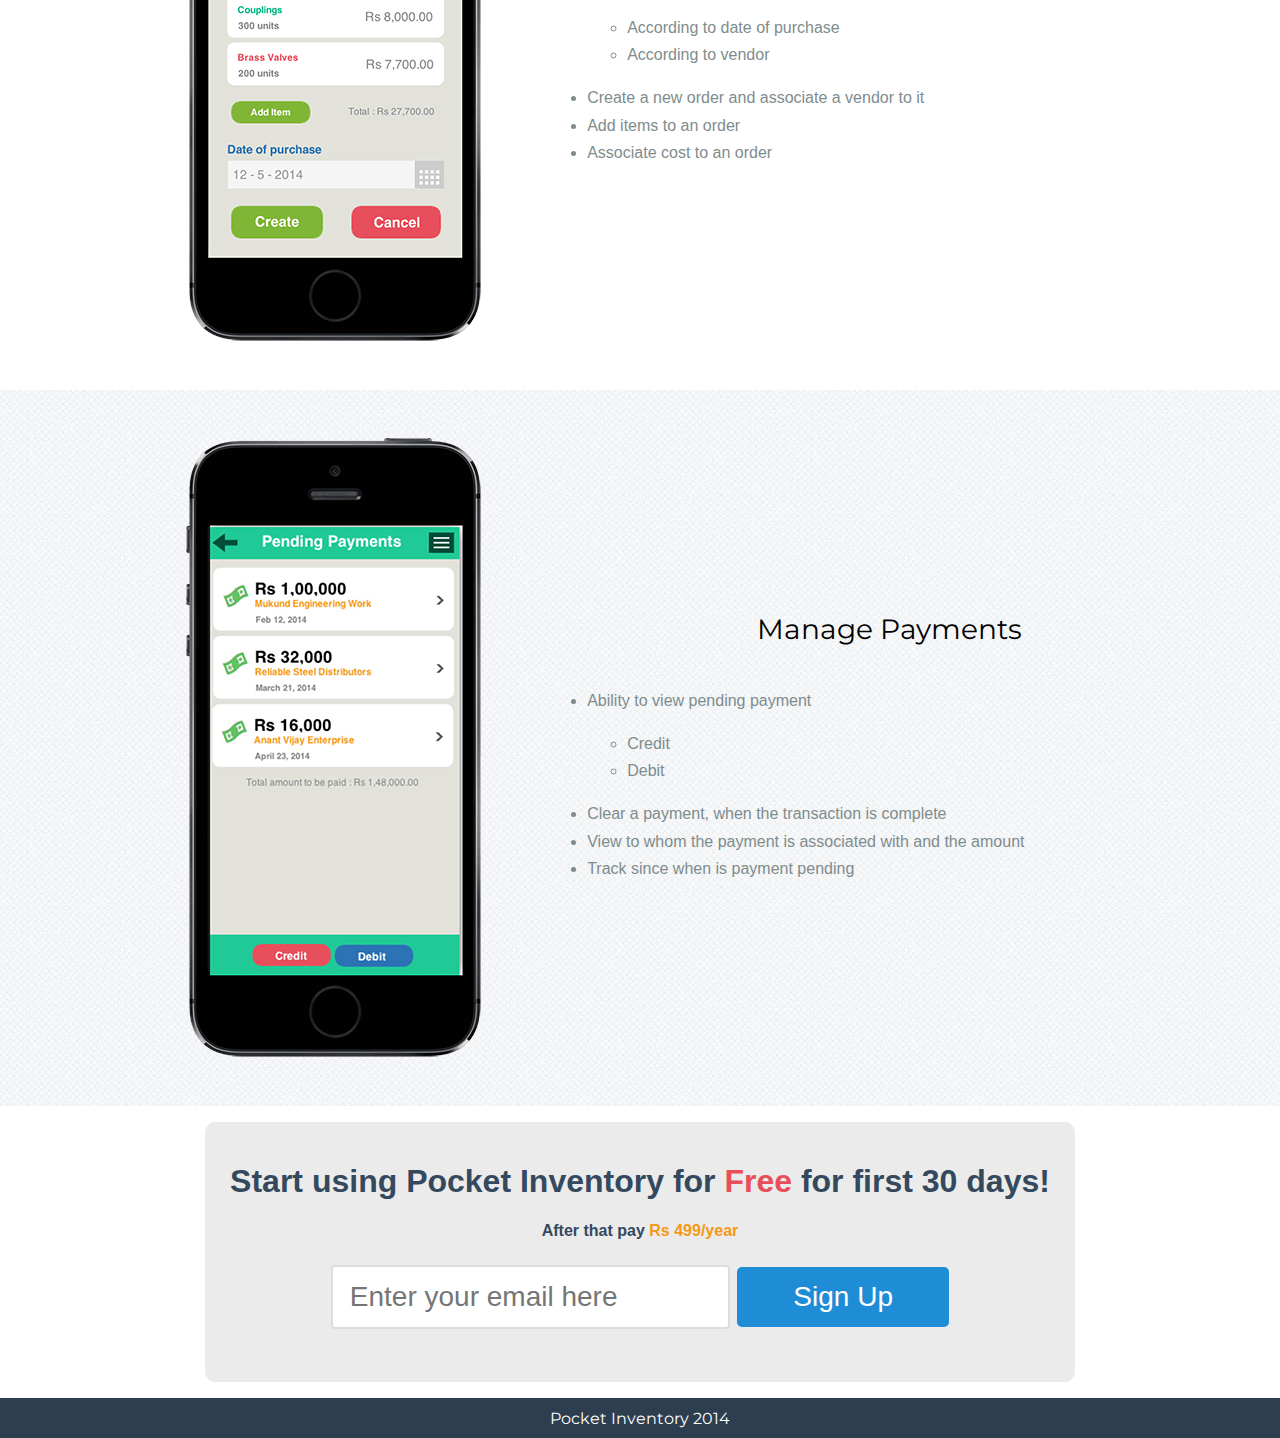
==== commit cdb8adcb: "alignment and text" ====
--- a/index.html
+++ b/index.html
@@ -4,9 +4,10 @@
   <meta charset="utf-8">
   <meta name="viewport" content="width=device-width, initial-scale=1.0">
   <title>Pocket Inventory</title>
+  <link href='http://fonts.googleapis.com/css?family=Montserrat' rel='stylesheet' type='text/css'>
   <link rel="stylesheet" href="css/pure.css">
   <link rel="stylesheet" href="css/style.css">
-  <script language="JavaScript" type="text/javascript" src="/js/jquery.min.js"></script>
+  <script language="JavaScript" type="text/javascript" src="js/jquery.min.js"></script>
   <script type="text/javascript">
     function getUrlVars() {
       var vars = [], hash;
@@ -104,6 +105,14 @@
       <p>
         Manage all your vendors
       </p>
+        <ul class="pure-u-1">
+            <li>View Consolidated list of all vendors</li>
+            <li>View history of transactions with a vendor</li>
+            <li>Add a vendor and its details</li>
+            <li>Search for a vendor</li>
+            <li>Edit vendor details</li>
+            <li>Delete a vendor</li>
+        </ul>
     </div>
   </div>
 </div>
@@ -118,6 +127,14 @@
       <p>
         Manage list of Clients
       </p>
+        <ul class="pure-u-1">
+            <li>View Consolidated list of all clients</li>
+            <li>View history of transactions with a client</li>
+            <li>Add a client and its details</li>
+            <li>Search for a client</li>
+            <li>Edit client details</li>
+            <li>Delete a client</li>
+        </ul>
     </div>
 
   </div>
@@ -133,6 +150,14 @@
       <p>
         Manage Stock Items
       </p>
+        <ul class="pure-u-1">
+            <li>View all items in stock presently</li>
+            <li>Quantities associated with each item</li>
+            <li>Add an item to stock</li>
+            <li>Search for an item in stock</li>
+            <li>Edit quantity available for an item</li>
+            <li>Delete an item from the stock</li>
+        </ul>
     </div>
   </div>
 </div>
@@ -148,6 +173,17 @@
       <p>
         Manage Orders
       </p>
+        <ul class="pure-u-1">
+            <li>Ability to track orders
+                <ul>
+                        <li>According to date of purchase</li>
+                        <li>According to vendor</li>
+                    </ul>
+            </li>
+            <li>Create a new order and associate a vendor to it</li>
+            <li>Add items to an order</li>
+            <li>Associate cost to an order</li>
+        </ul>
     </div>
   </div>
 </div>
@@ -162,6 +198,17 @@
       <p>
         Manage Payments
       </p>
+        <ul class="pure-u-1">
+            <li>Ability to view pending payment
+                <ul>
+                        <li>Credit</li>
+                        <li>Debit</li>
+                    </ul>
+            </li>
+            <li>Clear a payment, when the transaction is complete</li>
+            <li>View to whom the payment is associated with and the amount</li>
+            <li>Track since when is payment pending</li>
+        </ul>
     </div>
   </div>
 </div>
--- a/css/style.css
+++ b/css/style.css
@@ -1012,8 +1012,8 @@
     /* absolute center .splash within .splash-container */
     width: 80%;
     margin: auto;
-    position: absolute;
-    top: 100px; left: 0; bottom: 0; right: 0;
+    /*position: absolute;*/
+    /*top: 100px; left: 0; bottom: 0; right: 0;*/
     text-align: center;
 }
 
@@ -1026,6 +1026,7 @@
     padding: 0.5em 1em;
     border-radius: 5px;
     line-height: 1em;
+    margin-top: 150px;
 }
 
 /* This is the subheading that appears on the blue section */
@@ -1039,17 +1040,16 @@
     background: #000;
     background: rgba(0,0,0,0.5);
 }
-
-.splash-subhead .red{
+.red{
     color: #e84f5b;
 }
-.splash-subhead .blue{
+.blue{
     color: #2c71b5;
 }
-.splash-subhead .green{
+.green{
     color: #00b58a;
 }
-.splash-subhead .yellow{
+.yellow{
     color: #f49916;
 }
 /*
@@ -1094,18 +1094,17 @@
     color: #aaa;
 }
 
+.feature-img img{
+    float: right;
+}
+
 .feature-text {
     margin-top: 150px;
 }
 
 .feature-text p{
+    text-align: center;
     font-size: 28px;
-    font-family: 'Montserrat', sans-serif;
-    color: #000000;
-}
-
-.feature-text ul{
-    font-size: 20px;
     font-family: 'Montserrat', sans-serif;
     color: #000000;
 }
@@ -1129,7 +1128,7 @@
     .content_grey {
         padding: 1em;
         background-color: #ebebeb;
-        background: url(../img/grid_noise.png) repeat;
+        background: url(/img/grid_noise.png) repeat;
     }
 
     .content_white {
@@ -1263,4 +1262,24 @@
 
 .features_tab:hover h3{
     color:#e84f5b;
+}
+
+#signup-form{
+    margin: auto;
+    background-color: #ebebeb;
+    padding: 25px;
+    border-radius: 10px;
+}
+
+.signup-area{
+    text-align: center;
+    margin: auto;
+}
+
+#signup-form form{
+    font-size: 28px;
+}
+
+#signup-form input{
+    width: inherit;
 }